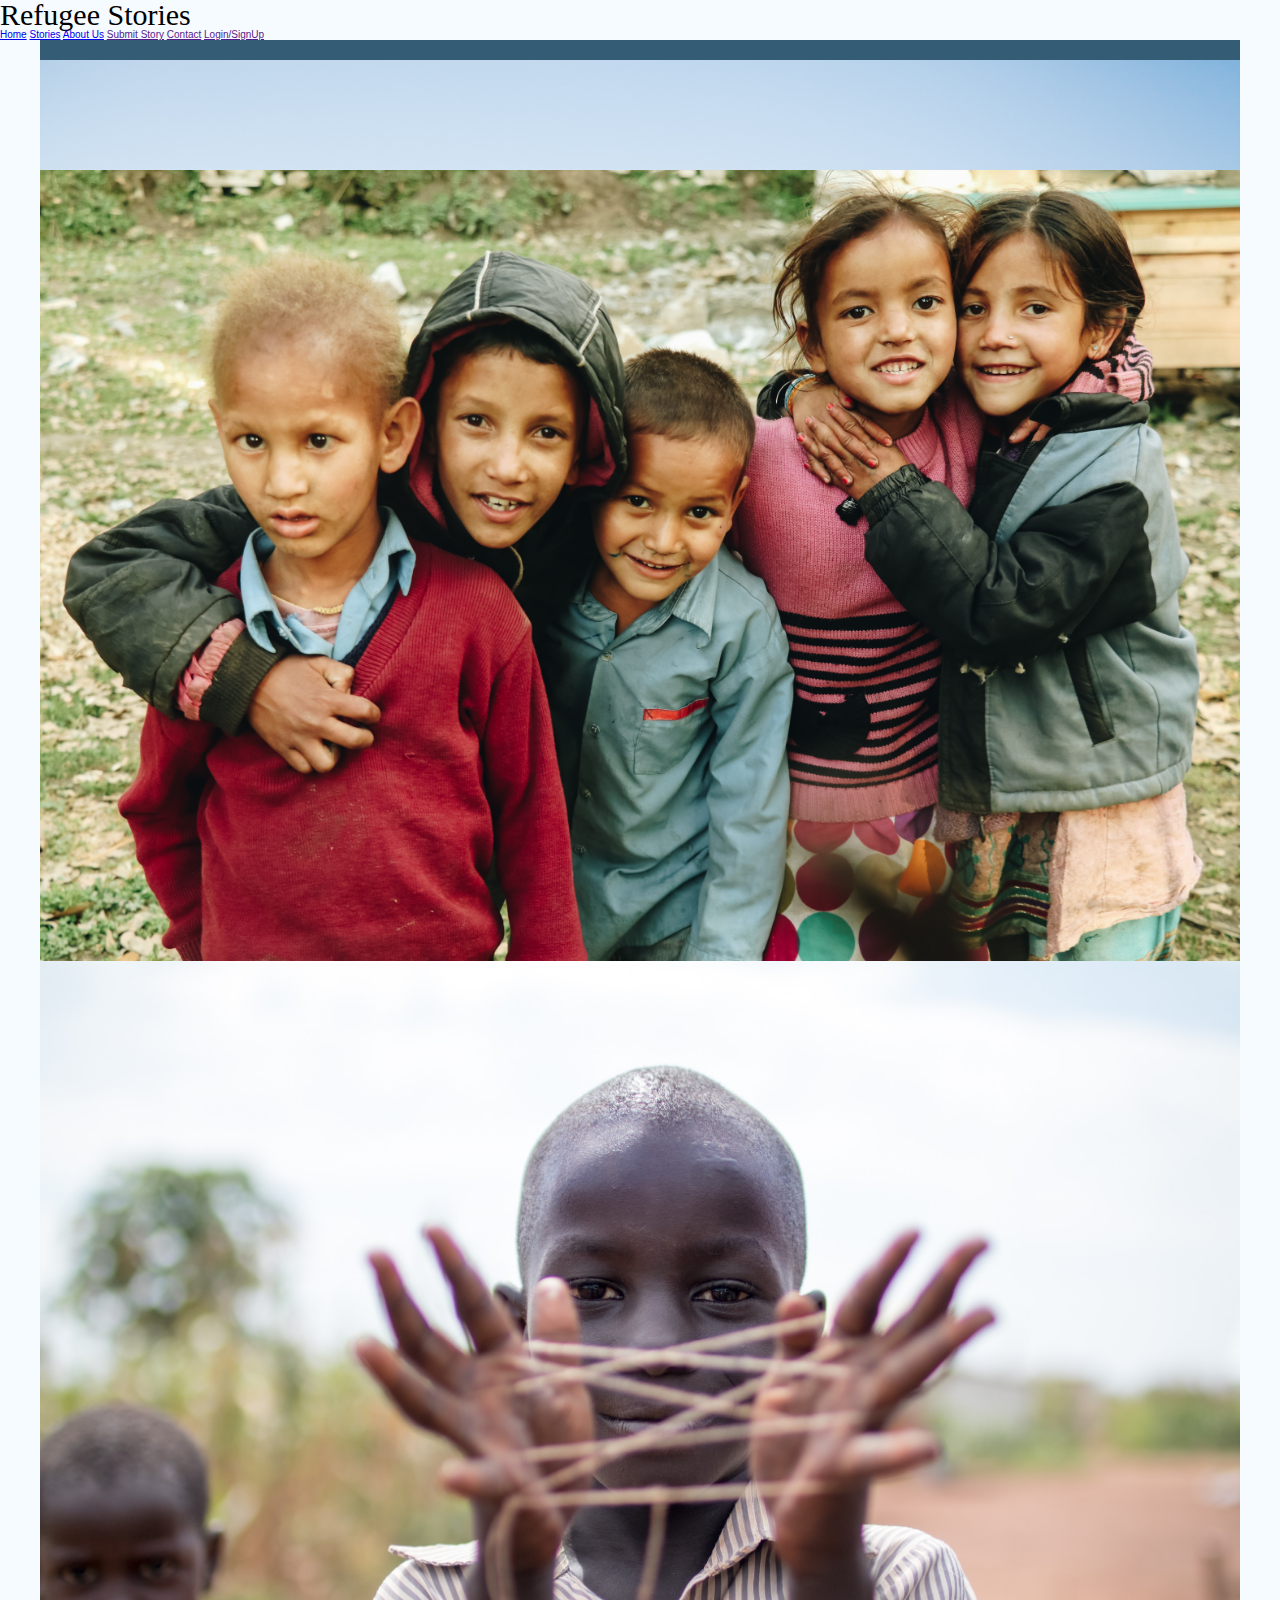
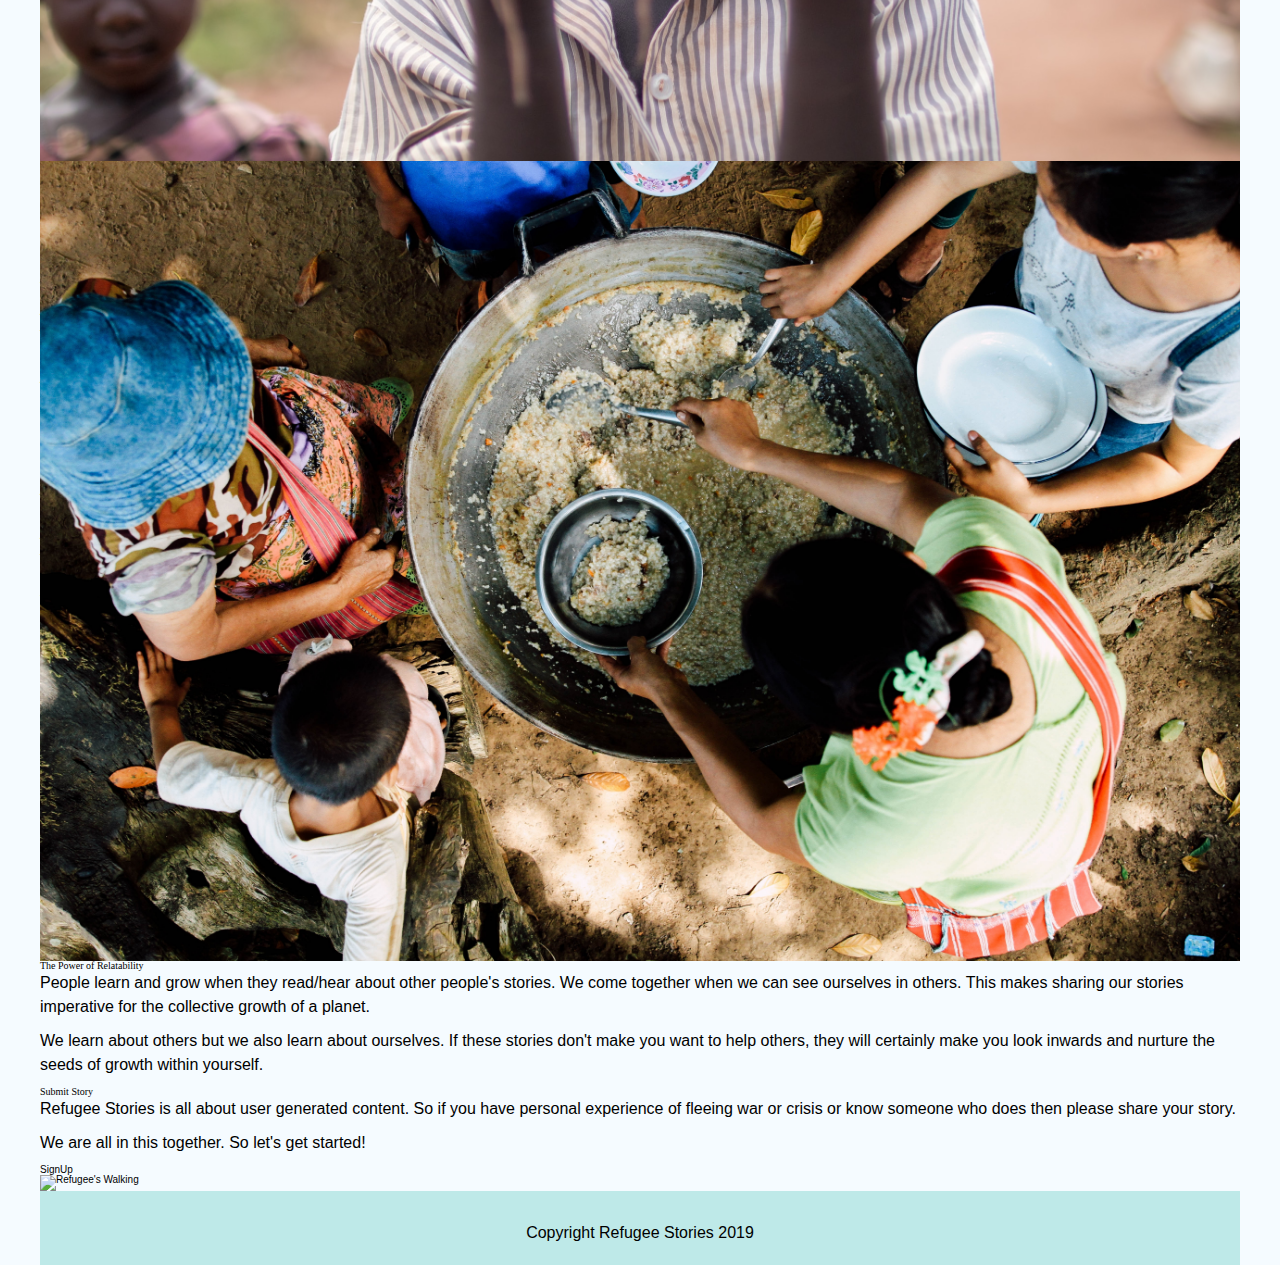
==== index.html @ 7cf69b72 "mvp complete" ====
<head>
    <meta charset="utf-8">
    <meta name="viewport" content="width=device-width, initial-scale=1.0">
    <title>Refugee Stories</title>
  
    <link href="https://fonts.googleapis.com/css?family=Permanent+Marker|Ubuntu" rel="stylesheet">
    <link href="css/index.css" rel="stylesheet">
  
    <!--[if lt IE 9]>
      <script src="https://cdnjs.cloudflare.com/ajax/libs/html5shiv/3.7.3/html5shiv.js"></script>
    <![endif]-->
  </head>
  
  <body>
  
   <!-- navigation code here -->
   <div class="nav-container">
    <h1>Refugee Stories</h1>
    <nav>
      <a href="index.html">Home</a>
      <a href="https://refugeestories.now.sh/stories">Stories</a>
      <a href="about.html">About Us</a>
      <a href="">Submit Story</a>
      <a href="">Contact</a>
      <a href="">Login/SignUp</a>
    </nav>
  </div>
    <div class="container home">
  
      <header class="intro">
         <!-- image code here -->
         <img src="img/afua.jpg" alt="Afua"> 
        <h2>Afua's Story</h2>
      
        <p>Afua lived in the countryside in Eritrea. She often often helped her mum by chopping wood and getting water from the river. But this was no easy task. The river was a three-hour walk away and carrying a heavy load was very tiring for Afua.</p>
        <br />
        <p>Afua's dad left home many years ago. He was taken to join the army of Eritrea - many poor people are forced to join up against their will.</p>
        <br />
        <p>She is a strong and brave girl who loves to go to school but she is told her only opportunities in life when she grows up is either to get married to someone she doesn't know or join the military. So she had to leave Eritrea.</p>
        <br />
        <p>Afua met up with two friends and they walked towards the border with Sudan. After a month, Afua was put in a lorry with about 250 other people and sent to Libya.</p>
        <br />
        <p>After three months, she finally managed to escape to the coast. This, was when she was most scared because it was only 4 meters long and held 500 people. Luckily, they were rescued by an Italian rescue boat.</p>
        <br />
        <p>This is a real story told to you without the grit and atrocities that went on in Afua's story in between. Although all ends well, we should see this as an inspiration of the daily human struggle that goes on around the world.</p>
      </header>
  
      <section class="refugee-images">
          <img src="img/refugee-kids.jpg" class="kids" alt="Refugee Kids">
          <img src="img/refugee-play.jpg" class="play" alt="Refugee Child Playing">
          <img src="img/refugee-rice-bowl.jpg" class="rice" alt="Refugee's Rice Bowl">
      </section>
     
      <section class="relatability">
       
        <h3>The Power of Relatability</h3>
      
        <p>People learn and grow when they read/hear about other people's stories. We come together when we can see ourselves in others. This makes sharing our stories imperative for the collective growth of a planet.</p>
      
        <p>We learn about others but we also learn about ourselves. If these stories don't make you want to help others, they will certainly make you look inwards and nurture the seeds of growth within yourself.</p>
      </section>
      
      <section class="walk">
        <div class="walk-text">
          <h3>Submit Story</h3>
  
          <p>Refugee Stories is all about user generated content. So if you have personal experience of fleeing war or crisis or know someone who does then please share your story.</p>
        
          <p>We are all in this together. So let's get started!</p>
        
          <div class="btn">
            SignUp
          </div>
        </div>
        
        <div class="walk-img">
            <img src="img/refugee-walk.jpg" alt="Refugee's Walking">
        </div>
  
      </section>
  
      <footer>
        <p>Copyright Refugee Stories 2019</p>
      </footer>
  
    </div>
  </body>
  </html>
---- css/index.css ----
.width-100 {
  width: 100%;
}
/* http://meyerweb.com/eric/tools/css/reset/ 
   v2.0 | 20110126
   License: none (public domain)
*/
html,
body,
div,
span,
applet,
object,
iframe,
h1,
h2,
h3,
h4,
h5,
h6,
p,
blockquote,
pre,
a,
abbr,
acronym,
address,
big,
cite,
code,
del,
dfn,
em,
img,
ins,
kbd,
q,
s,
samp,
small,
strike,
strong,
sub,
sup,
tt,
var,
b,
u,
i,
center,
dl,
dt,
dd,
ol,
ul,
li,
fieldset,
form,
label,
legend,
table,
caption,
tbody,
tfoot,
thead,
tr,
th,
td,
article,
aside,
canvas,
details,
embed,
figure,
figcaption,
footer,
header,
hgroup,
menu,
nav,
output,
ruby,
section,
summary,
time,
mark,
audio,
video {
  margin: 0;
  padding: 0;
  border: 0;
  font-size: 100%;
  font: inherit;
  vertical-align: baseline;
}
/* HTML5 display-role reset for older browsers */
article,
aside,
details,
figcaption,
figure,
footer,
header,
hgroup,
menu,
nav,
section {
  display: block;
}
body {
  line-height: 1;
}
ol,
ul {
  list-style: none;
}
blockquote,
q {
  quotes: none;
}
blockquote:before,
blockquote:after,
q:before,
q:after {
  content: '';
  content: none;
}
table {
  border-collapse: collapse;
  border-spacing: 0;
}
* {
  box-sizing: border-box;
}
html {
  font-size: 62.5%;
}
html,
body {
  font-family: 'Roboto', sans-serif;
  background: #F5FBFF;
}
h1,
h2,
h3,
h4,
h5 {
  font-family: 'Indie Flower', cursive;
}
h1 {
  font-size: 3rem;
}
h2 {
  font-size: 2.8rem;
  padding-bottom: 10px;
}
h4 {
  font-size: 2.5rem;
  padding-bottom: 10px;
}
p {
  line-height: 1.5;
  font-size: 1.6rem;
  padding-bottom: 10px;
}
img {
  max-width: 100%;
  height: auto;
}
.container {
  max-width: 1200px;
  width: 100%;
  margin: 0 auto;
}
header {
  height: 130px;
  background: #345C74;
  padding-top: 20px;
}
@media (max-width: 500px) {
  header {
    height: 200px;
  }
}
header .main-header {
  display: flex;
  justify-content: space-between;
  align-items: center;
  padding: 0 10%;
}
@media (max-width: 500px) {
  header .main-header {
    flex-direction: column;
  }
}

/* header .main-header h1 {
  line-height: 40px;
  color: white;  */
  .nav-bar .container .container-left span {
    cursor: pointer;
    margin-right: 25%;
    margin-right: 15%;
    font-weight: bold;
    font-size: large;
    position:relative;
    top:8px;
    left:5px;
  }
  .nav-bar .container .container-left img {
    width: auto;
    height: 6rem;
    position:absolute;
    left:5px;
    top:0px
  }
header .main-header p {
  padding-top: 50px;
  font-size: 1.8rem;
  color: white;
}
@media (max-width: 500px) {
  header .main-header p {
    display: none;
  }
}
header .main-header .top-button {
  display: flex;
  flex-direction: column;
}
header .main-header .top-button button:last-child {
  margin-top: 10px;
}
header .main-header .top-button .buttons {
  border-radius: 15px;
  display: flex;
  justify-content: center;
  align-content: center;
  width: 300px;
  height: 40px;
  background-color: #62B6CB;
  color: white;
  border: 1px solid black;
  font-weight: bold;
  cursor: pointer;
  font-size: 1.6rem;
}
@media (max-width: 500px) {
  header .main-header .top-button .buttons {
    width: 100%;
  }
}
header .main-header .top-button .buttons:hover {
  background: white;
  color: #62B6CB;
}
.navigation {
  height: 60px;
  display: flex;
  align-items: center;
  background: #4E8AAD;
}
@media (max-width: 500px) {
  .navigation {
    height: auto;
  }
}
.navigation .navBar {
  display: flex;
  justify-content: space-evenly;
}
@media (max-width: 500px) {
  .navigation .navBar {
    flex-direction: column;
  }
}
.navigation .navBar a {
  font-size: 2.5rem;
  text-decoration: none;
  font-weight: bold;
  padding: 15px 0;
  color: black;
}
@media (max-width: 500px) {
  .navigation .navBar a {
    text-align: center;
    border-bottom: 2px solid black;
  }
  .navigation .navBar a:first-child {
    border-top: 2px solid black;
  }
}
.navigation .navBar a:hover {
  color: white;
  border-top: 4px solid white;
}
@media (max-width: 500px) {
  .navigation .navBar a:hover {
    border-top: none;
  }
  .navigation .navBar a:hover:first-child {
    border-top: 2px solid black;
  }
}
.navigation .navBar a:visited {
  text-decoration: none;
}
.carousel {
  width: 100%;
  display: flex;
  justify-content: center;
  align-items: center;
  flex-direction: row;
  height: 500px;
  position: relative;
  overflow: hidden;
}
.carousel .left-button,
.carousel .right-button {
  display: flex;
  justify-content: center;
  align-items: none;
  flex-direction: row;
  padding-top: 4px;
  color: white;
  background-color: gray;
  font-size: 40px;
  border-radius: 50%;
  position: absolute;
  width: 50px;
  height: 50px;
  cursor: pointer;
}
.carousel .left-button:hover,
.carousel .right-button:hover {
  color: gray;
  background-color: white;
  border: 2px solid black;
}
.carousel .left-button {
  top: 50%;
  left: 25px;
  transform: translate(0, -50%);
  padding-right: 5px;
}
.carousel .right-button {
  top: 50%;
  right: 25px;
  transform: translate(0, -50%);
  padding-left: 5px;
}
.carousel img {
  width: 100%;
  display: none;
}
.bottom {
  display: flex;
  margin-top: 50px;
  justify-content: space-between;
}
@media (max-width: 500px) {
  .bottom {
    flex-direction: column;
    justify-content: center;
  }
}
.bottom .content {
  width: 30%;
  margin-bottom: 30px;
}
@media (max-width: 500px) {
  .bottom .content {
    width: 96%;
    padding-left: 4%;
    display: flex;
    flex-direction: column;
    justify-content: center;
  }
}
.bottom .content img {
  border-radius: 15px;
  margin: 15px 0 30px;
}
.bottom .content .buttons {
  margin: 20px 0;
  border-radius: 15px;
  display: flex;
  justify-content: center;
  align-content: center;
  width: 100%;
  height: 40px;
  background-color: #62B6CB;
  color: white;
  border: 1px solid black;
  font-weight: bold;
  cursor: pointer;
  font-size: 1.6rem;
}
@media (max-width: 500px) {
  .bottom .content .buttons {
    width: 100%;
  }
}
.bottom .content .buttons:hover {
  background: white;
  color: #62B6CB;
}
footer {
  width: auto;
  height: auto;
  background-color: #BEE9E8;
  display: flex;
  justify-content: center;
  align-items: center;
  flex-direction: column;
}
footer .bottom-nav {
  margin-top: 20px;
  width: 50%;
  display: flex;
  justify-content: space-between;
}
@media (max-width: 500px) {
  footer .bottom-nav {
    flex-direction: column;
    text-align: center;
  }
}
footer .bottom-nav a {
  font-size: 1.8rem;
  text-decoration: none;
  color: black;
}
@media (max-width: 500px) {
  footer .bottom-nav a {
    padding: 10px 0;
  }
}
footer .bottom-nav a:hover {
  color: gray;
}
footer p {
  text-align: center;
  margin: 30px 0 10px;
}
/* //about page design start here*/

.middle {
  display: flex;
  justify-content: center;
}
.middle .headline {
  display: flex;
  flex-direction: column;
  justify-content: center;
  margin-bottom: 30px;
}
.middle .headline p {
  text-align: center;
  font-family: 'Arimo', sans-serif;
  font-size: 3rem;
  font-weight: bold;
  margin: 150px 0 50px 0;
}
.middle .headline .work {
  border-radius: 50px;
  width: 200px;
  height: 50px;
  background-color: #eeeeee;
  color: #051da6;
  border: 1px solid black;
  font-weight: bold;
  cursor: pointer;
  font-size: 2rem;
  font-family: 'Lato', sans-serif;
  align-self: center;
}
@media (max-width: 500px) {
  .middle .headline .work {
    width: 100%;
  }
}
.middle .headline .work:hover {
  background: #051da6;
  color: #eeeeee;
}
.meet-team {
  text-align: center;
  margin: 250px 0 100px 0;
  font-size: 5rem;
  font-family: 'Arimo', sans-serif;
}
.team {
  display: flex;
  flex-wrap: wrap;
  justify-content: center;
  height: 100%;
}
.team .member-card {
  text-decoration: none;
  z-index: 99;
  width: 352px;
  height: 412px;
  margin: 20px;
}
.team .member-card .member-card,
.team .member-card .axx {
  width: 352px;
  height: 412px;
  display: inline-block;
}
.team .member-card .axx {
  background-image: url('../assets/patern.png');
  position: absolute;
  background-size: 100%;
  cursor: pointer;
}
.team .member-card .axx:hover {
  opacity: 0;
}
.team .member-card .member-info {
  position: relative;
  text-align: center;
  height: 100%;
  margin-top: 320px;
  z-index: 3;
}
.team .member-card .member-info p {
  font-size: 2rem;
}
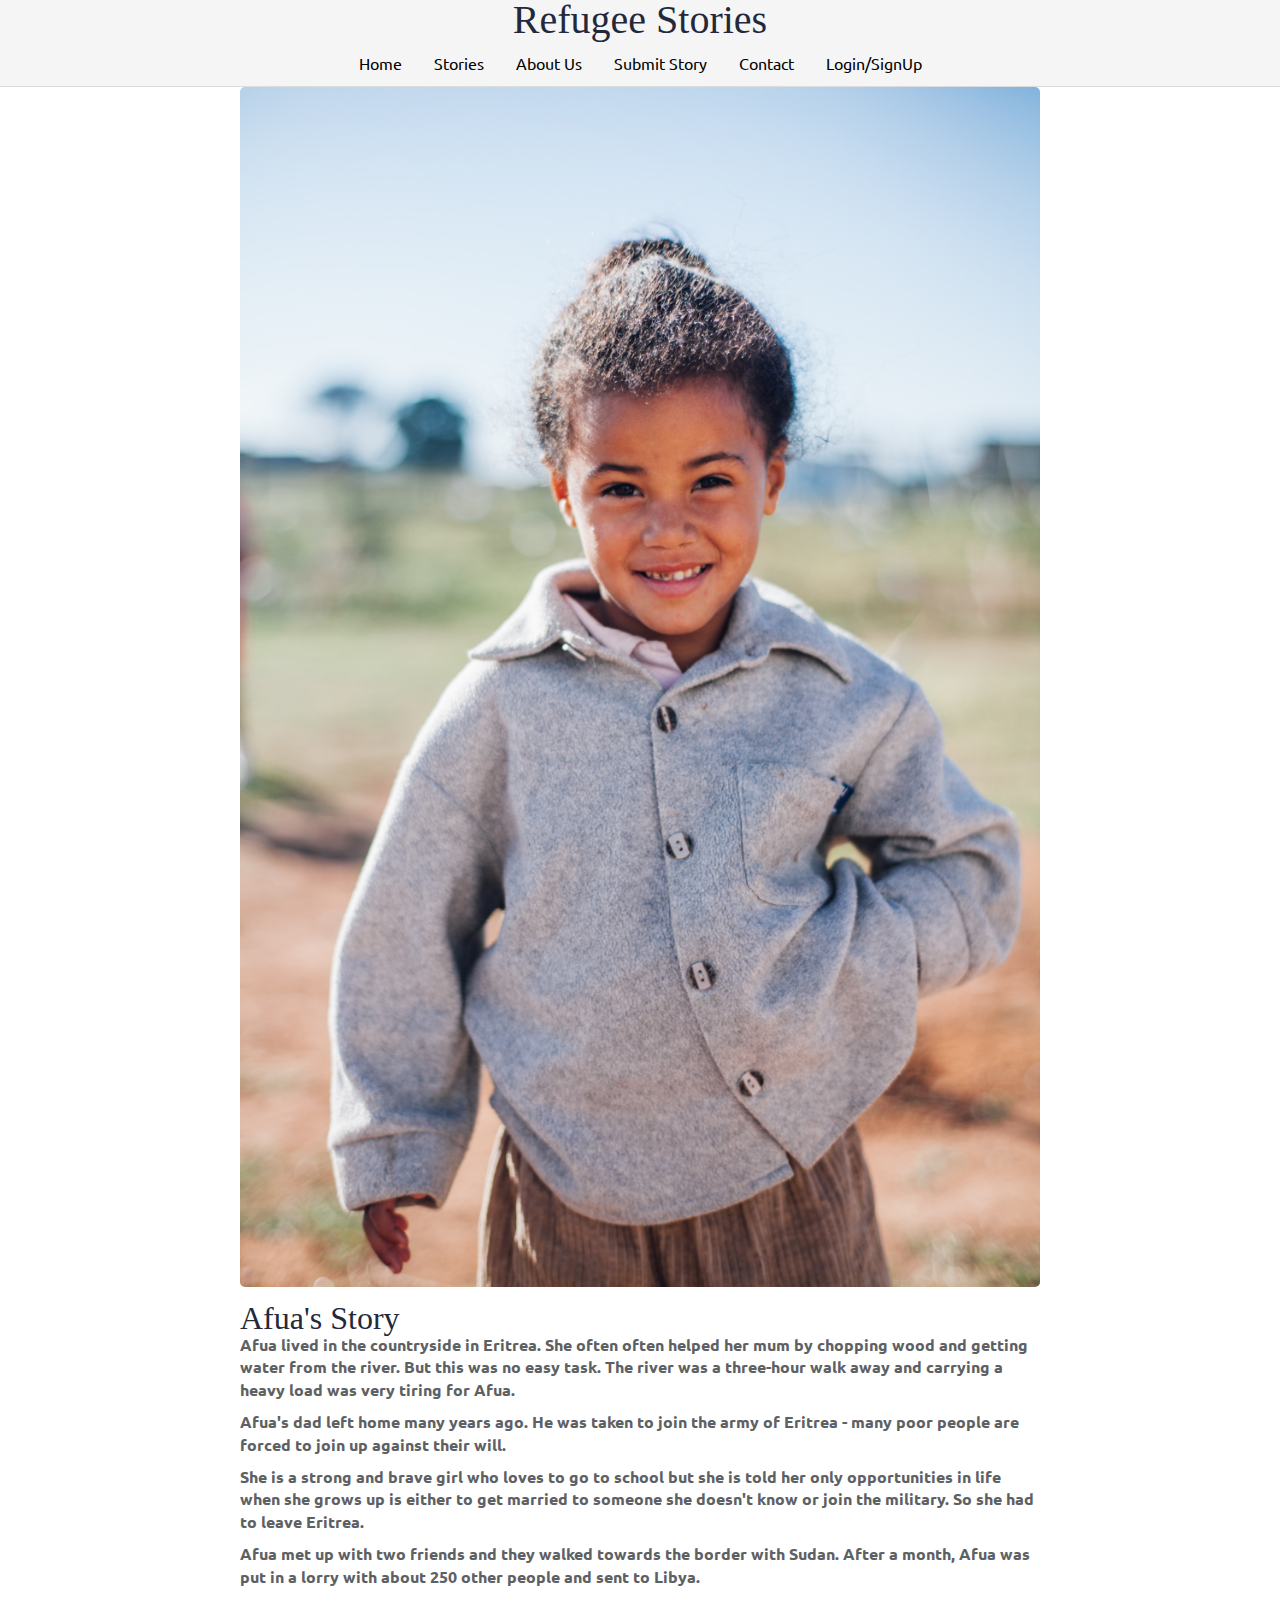
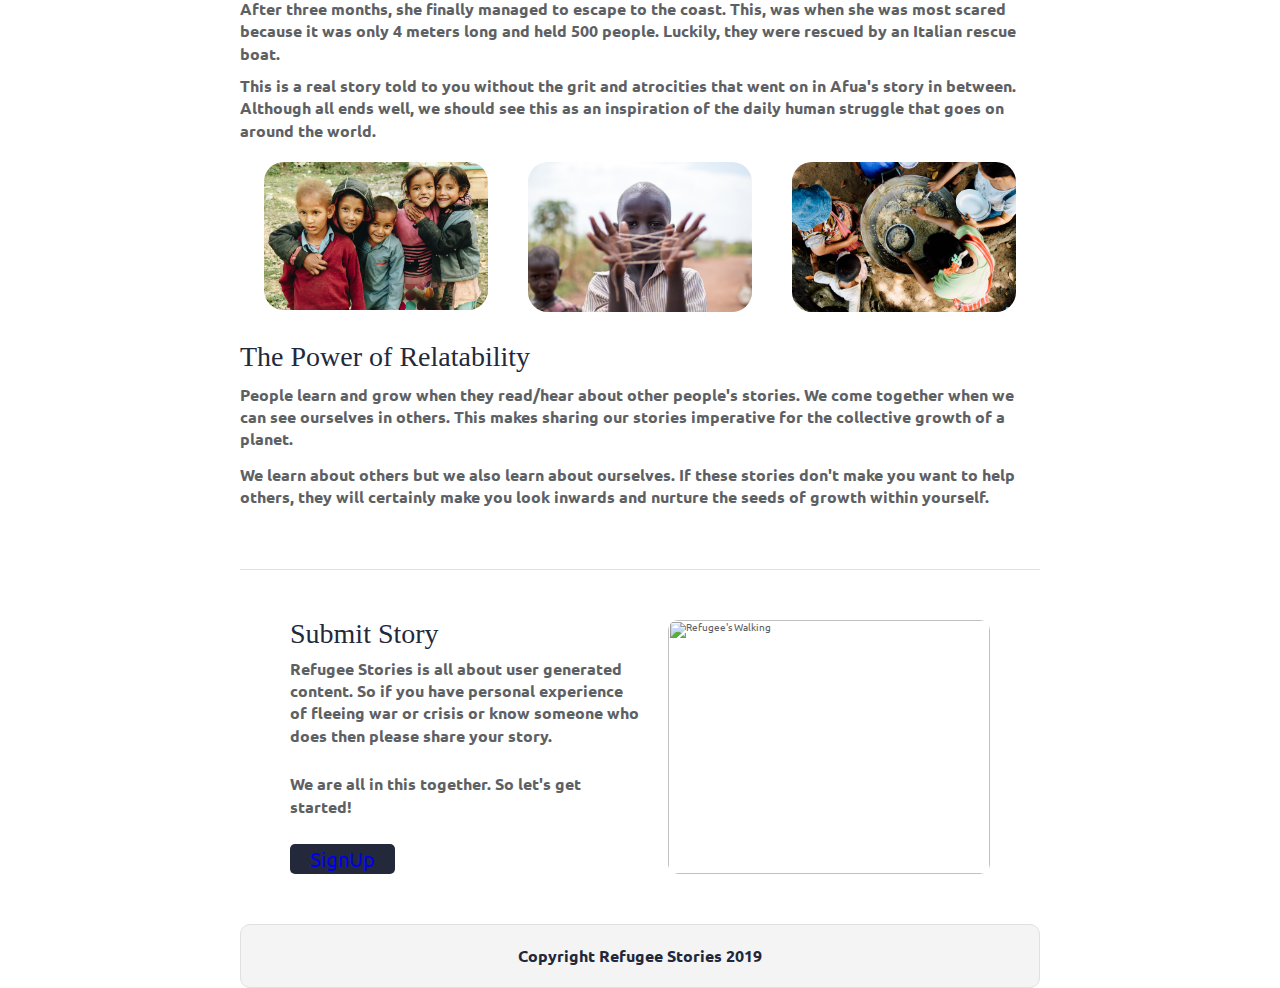
==== commit 0736585e: "latest update" ====
--- a/index.html
+++ b/index.html
@@ -69,7 +69,7 @@
           <p>We are all in this together. So let's get started!</p>
         
           <div class="btn">
-            SignUp
+            <a href="https://refugeestories.now.sh/">SignUp</a>
           </div>
         </div>
         
--- a/css/index.css
+++ b/css/index.css
@@ -1,5 +1,34 @@
-.width-100 {
-  width: 100%;
+.animation {
+  -webkit-animation: swirl-in-fwd 2s ease-out both;
+  animation: swirl-in-fwd 2s ease-out both;
+}
+@-webkit-keyframes swirl-in-fwd {
+  0% {
+    -webkit-transform: rotate(-360deg) scale(0);
+    transform: rotate(-360deg) scale(0);
+    opacity: 0;
+  }
+  100% {
+    -webkit-transform: rotate(0) scale(1);
+    transform: rotate(0) scale(1);
+    opacity: 1;
+  }
+}
+@keyframes swirl-in-fwd {
+  0% {
+    -webkit-transform: rotate(-360deg) scale(0);
+    transform: rotate(-360deg) scale(0);
+    opacity: 0;
+  }
+  100% {
+    -webkit-transform: rotate(0) scale(1);
+    transform: rotate(0) scale(1);
+    opacity: 1;
+  }
+}
+.swirl-in-fwd {
+  -webkit-animation: swirl-in-fwd 2s ease-out both;
+  animation: swirl-in-fwd 2s ease-out both;
 }
 /* http://meyerweb.com/eric/tools/css/reset/ 
    v2.0 | 20110126
@@ -137,394 +166,179 @@
 }
 html,
 body {
-  font-family: 'Roboto', sans-serif;
-  background: #F5FBFF;
+  font-family: 'Ubuntu', sans-serif;
+  color: #5E6164;
 }
 h1,
 h2,
 h3,
 h4,
 h5 {
-  font-family: 'Indie Flower', cursive;
-}
-h1 {
-  font-size: 3rem;
+  font-family: 'Permanent Marker', cursive;
+  color: #23293B;
 }
 h2 {
+  font-size: 3.2rem;
+}
+h3 {
   font-size: 2.8rem;
-  padding-bottom: 10px;
-}
-h4 {
-  font-size: 2.5rem;
-  padding-bottom: 10px;
 }
 p {
-  line-height: 1.5;
   font-size: 1.6rem;
-  padding-bottom: 10px;
-}
-img {
-  max-width: 100%;
-  height: auto;
+  line-height: 1.4;
+  font-weight: bold;
 }
 .container {
-  max-width: 1200px;
+  max-width: 800px;
   width: 100%;
   margin: 0 auto;
 }
-header {
-  height: 130px;
-  background: #345C74;
-  padding-top: 20px;
-}
-@media (max-width: 500px) {
-  header {
-    height: 200px;
-  }
-}
-header .main-header {
-  display: flex;
-  justify-content: space-between;
+.nav-container {
+  display: flex;
+  flex-direction: column;
   align-items: center;
-  padding: 0 10%;
-}
-@media (max-width: 500px) {
-  header .main-header {
-    flex-direction: column;
-  }
-}
-
-/* header .main-header h1 {
-  line-height: 40px;
-  color: white;  */
-  .nav-bar .container .container-left span {
-    cursor: pointer;
-    margin-right: 25%;
-    margin-right: 15%;
-    font-weight: bold;
-    font-size: large;
-    position:relative;
-    top:8px;
-    left:5px;
-  }
-  .nav-bar .container .container-left img {
-    width: auto;
-    height: 6rem;
-    position:absolute;
-    left:5px;
-    top:0px
-  }
-header .main-header p {
-  padding-top: 50px;
-  font-size: 1.8rem;
-  color: white;
-}
-@media (max-width: 500px) {
-  header .main-header p {
-    display: none;
-  }
-}
-header .main-header .top-button {
-  display: flex;
-  flex-direction: column;
-}
-header .main-header .top-button button:last-child {
-  margin-top: 10px;
-}
-header .main-header .top-button .buttons {
-  border-radius: 15px;
+  background-color: whitesmoke;
+  border-bottom: 1px solid gainsboro;
+  padding: [object Object];
+}
+.nav-container h1 {
+  font-size: 4rem;
+}
+.nav-container nav {
   display: flex;
   justify-content: center;
-  align-content: center;
-  width: 300px;
-  height: 40px;
-  background-color: #62B6CB;
-  color: white;
-  border: 1px solid black;
-  font-weight: bold;
-  cursor: pointer;
+}
+.nav-container nav a {
+  text-decoration: none;
+  margin: 15px 1.6rem;
+  color: black;
   font-size: 1.6rem;
 }
-@media (max-width: 500px) {
-  header .main-header .top-button .buttons {
-    width: 100%;
-  }
-}
-header .main-header .top-button .buttons:hover {
-  background: white;
-  color: #62B6CB;
-}
-.navigation {
-  height: 60px;
-  display: flex;
-  align-items: center;
-  background: #4E8AAD;
-}
-@media (max-width: 500px) {
-  .navigation {
-    height: auto;
-  }
-}
-.navigation .navBar {
-  display: flex;
-  justify-content: space-evenly;
-}
-@media (max-width: 500px) {
-  .navigation .navBar {
-    flex-direction: column;
-  }
-}
-.navigation .navBar a {
-  font-size: 2.5rem;
-  text-decoration: none;
-  font-weight: bold;
-  padding: 15px 0;
-  color: black;
-}
-@media (max-width: 500px) {
-  .navigation .navBar a {
-    text-align: center;
-    border-bottom: 2px solid black;
-  }
-  .navigation .navBar a:first-child {
-    border-top: 2px solid black;
-  }
-}
-.navigation .navBar a:hover {
-  color: white;
-  border-top: 4px solid white;
-}
-@media (max-width: 500px) {
-  .navigation .navBar a:hover {
-    border-top: none;
-  }
-  .navigation .navBar a:hover:first-child {
-    border-top: 2px solid black;
-  }
-}
-.navigation .navBar a:visited {
-  text-decoration: none;
-}
-.carousel {
-  width: 100%;
+footer {
+  color: #22283B;
+  background: #f4f4f4;
+  padding: 20px 0;
+  border: 1px double #e0e0e0;
+  border-radius: 10px;
   display: flex;
   justify-content: center;
   align-items: center;
-  flex-direction: row;
-  height: 500px;
-  position: relative;
-  overflow: hidden;
-}
-.carousel .left-button,
-.carousel .right-button {
-  display: flex;
+}
+.home .intro img {
+  border-radius: 5px;
+  height: auto;
+  width: 100%;
+  margin-bottom: 15px;
+}
+.home .intro h2 {
+  padding: [object Object];
+}
+.home .intro p {
+  padding: [object Object];
+}
+.home .refugee-images {
+  display: flex;
+  flex-direction: wrap;
   justify-content: center;
-  align-items: none;
-  flex-direction: row;
-  padding-top: 4px;
-  color: white;
-  background-color: gray;
-  font-size: 40px;
-  border-radius: 50%;
-  position: absolute;
-  width: 50px;
-  height: 50px;
+  width: 100%;
+  -webkit-animation: swirl-in-fwd 2s ease-out both;
+  animation: swirl-in-fwd 2s ease-out both;
+}
+.home .refugee-images img {
+  width: 28%;
+  margin: 20px 2.5%;
+  border-radius: 20px;
+  height: 100%;
+}
+@media (max-width:500px) {
+  .home .refugee-images img {
+    width: 90%;
+    margin: 0 5%;
+  }
+}
+@media (max-width:500px) {
+  .home .refugee-images .kids,
+  .home .refugee-images .rice {
+    display: none;
+  }
+}
+.home .relatability {
+  padding: [object Object];
+}
+.home .relatability h3 {
+  margin-top: 11px;
+}
+.home .relatability p {
+  margin-top: 13px;
+}
+.home .walk {
+  margin-top: 60px;
+  border-top: 1px solid #dee2e6;
+  padding: [object Object];
+  padding: 50px;
+  display: flex;
+  justify-content: center;
+}
+@media (max-width:500px) {
+  .home .walk {
+    flex-direction: column-reverse;
+    margin-top: 15px;
+    padding: [object Object];
+  }
+}
+.home .walk .walk-text {
+  width: 50%;
+}
+@media (max-width:500px) {
+  .home .walk .walk-text {
+    width: 100%;
+    margin-top: 15px;
+  }
+}
+.home .walk .walk-text h3 {
+  margin-bottom: 10px;
+}
+.home .walk .walk-text p {
+  margin-bottom: 26px;
+}
+.home .walk .btn {
+  background: #23293B;
+  color: #F6F6F6;
+  font-size: 2rem;
   cursor: pointer;
-}
-.carousel .left-button:hover,
-.carousel .right-button:hover {
-  color: gray;
-  background-color: white;
-  border: 2px solid black;
-}
-.carousel .left-button {
-  top: 50%;
-  left: 25px;
-  transform: translate(0, -50%);
-  padding-right: 5px;
-}
-.carousel .right-button {
-  top: 50%;
-  right: 25px;
-  transform: translate(0, -50%);
-  padding-left: 5px;
-}
-.carousel img {
+  border-radius: 5px;
+  padding: 5px 10px;
+  width: 30%;
+  text-align: center;
+}
+.home .walk .btn a {
+  text-decoration: none;
+}
+@media (max-width:500px) {
+  .home .walk .btn {
+    width: 100%;
+  }
+}
+.home .walk .btn:hover {
+  background: #e9e9e9;
+  color: #2c344b;
+}
+.home .walk-img {
+  width: 46%;
+  margin-left: 4%;
+}
+@media (max-width:500px) {
+  .home .walk-img {
+    width: 100%;
+    margin-left: 0;
+    -webkit-animation: swirl-in-fwd 2s ease-out both;
+    animation: swirl-in-fwd 2s ease-out both;
+  }
+}
+.home img {
   width: 100%;
-  display: none;
-}
-.bottom {
-  display: flex;
-  margin-top: 50px;
-  justify-content: space-between;
-}
-@media (max-width: 500px) {
-  .bottom {
-    flex-direction: column;
-    justify-content: center;
-  }
-}
-.bottom .content {
-  width: 30%;
-  margin-bottom: 30px;
-}
-@media (max-width: 500px) {
-  .bottom .content {
-    width: 96%;
-    padding-left: 4%;
-    display: flex;
-    flex-direction: column;
-    justify-content: center;
-  }
-}
-.bottom .content img {
-  border-radius: 15px;
-  margin: 15px 0 30px;
-}
-.bottom .content .buttons {
-  margin: 20px 0;
-  border-radius: 15px;
-  display: flex;
-  justify-content: center;
-  align-content: center;
-  width: 100%;
-  height: 40px;
-  background-color: #62B6CB;
-  color: white;
-  border: 1px solid black;
-  font-weight: bold;
-  cursor: pointer;
-  font-size: 1.6rem;
-}
-@media (max-width: 500px) {
-  .bottom .content .buttons {
-    width: 100%;
-  }
-}
-.bottom .content .buttons:hover {
-  background: white;
-  color: #62B6CB;
-}
-footer {
-  width: auto;
   height: auto;
-  background-color: #BEE9E8;
-  display: flex;
-  justify-content: center;
-  align-items: center;
-  flex-direction: column;
-}
-footer .bottom-nav {
-  margin-top: 20px;
-  width: 50%;
-  display: flex;
-  justify-content: space-between;
-}
-@media (max-width: 500px) {
-  footer .bottom-nav {
-    flex-direction: column;
-    text-align: center;
-  }
-}
-footer .bottom-nav a {
-  font-size: 1.8rem;
-  text-decoration: none;
-  color: black;
-}
-@media (max-width: 500px) {
-  footer .bottom-nav a {
-    padding: 10px 0;
-  }
-}
-footer .bottom-nav a:hover {
-  color: gray;
-}
-footer p {
-  text-align: center;
-  margin: 30px 0 10px;
-}
-/* //about page design start here*/
-
-.middle {
-  display: flex;
-  justify-content: center;
-}
-.middle .headline {
-  display: flex;
-  flex-direction: column;
-  justify-content: center;
-  margin-bottom: 30px;
-}
-.middle .headline p {
-  text-align: center;
-  font-family: 'Arimo', sans-serif;
-  font-size: 3rem;
-  font-weight: bold;
-  margin: 150px 0 50px 0;
-}
-.middle .headline .work {
-  border-radius: 50px;
-  width: 200px;
-  height: 50px;
-  background-color: #eeeeee;
-  color: #051da6;
-  border: 1px solid black;
-  font-weight: bold;
-  cursor: pointer;
-  font-size: 2rem;
-  font-family: 'Lato', sans-serif;
-  align-self: center;
-}
-@media (max-width: 500px) {
-  .middle .headline .work {
-    width: 100%;
-  }
-}
-.middle .headline .work:hover {
-  background: #051da6;
-  color: #eeeeee;
-}
-.meet-team {
-  text-align: center;
-  margin: 250px 0 100px 0;
-  font-size: 5rem;
-  font-family: 'Arimo', sans-serif;
-}
-.team {
-  display: flex;
-  flex-wrap: wrap;
-  justify-content: center;
-  height: 100%;
-}
-.team .member-card {
-  text-decoration: none;
-  z-index: 99;
-  width: 352px;
-  height: 412px;
-  margin: 20px;
-}
-.team .member-card .member-card,
-.team .member-card .axx {
-  width: 352px;
-  height: 412px;
-  display: inline-block;
-}
-.team .member-card .axx {
-  background-image: url('../assets/patern.png');
-  position: absolute;
-  background-size: 100%;
-  cursor: pointer;
-}
-.team .member-card .axx:hover {
-  opacity: 0;
-}
-.team .member-card .member-info {
-  position: relative;
-  text-align: center;
-  height: 100%;
-  margin-top: 320px;
-  z-index: 3;
-}
-.team .member-card .member-info p {
-  font-size: 2rem;
-}+  border-radius: 10px;
+  -webkit-animation: swirl-in-fwd 2s ease-out both;
+  animation: swirl-in-fwd 2s ease-out both;
+}
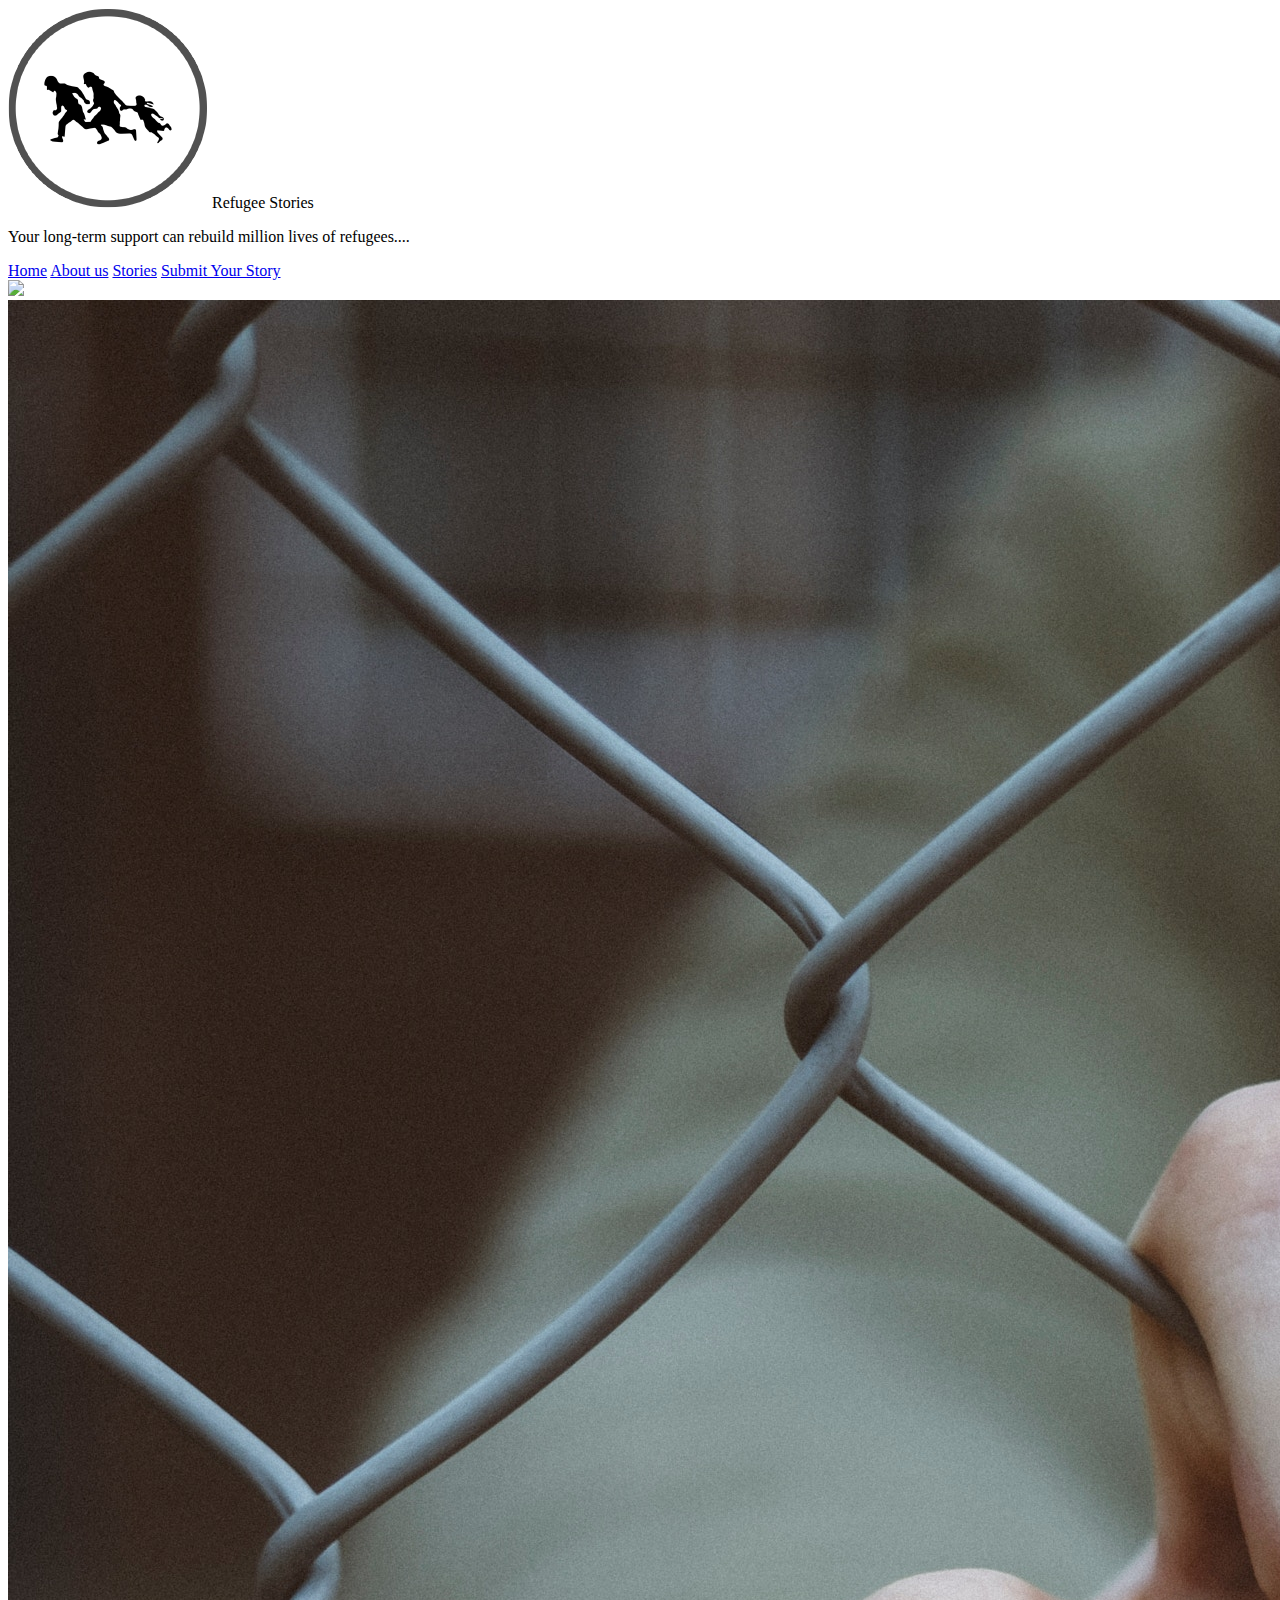
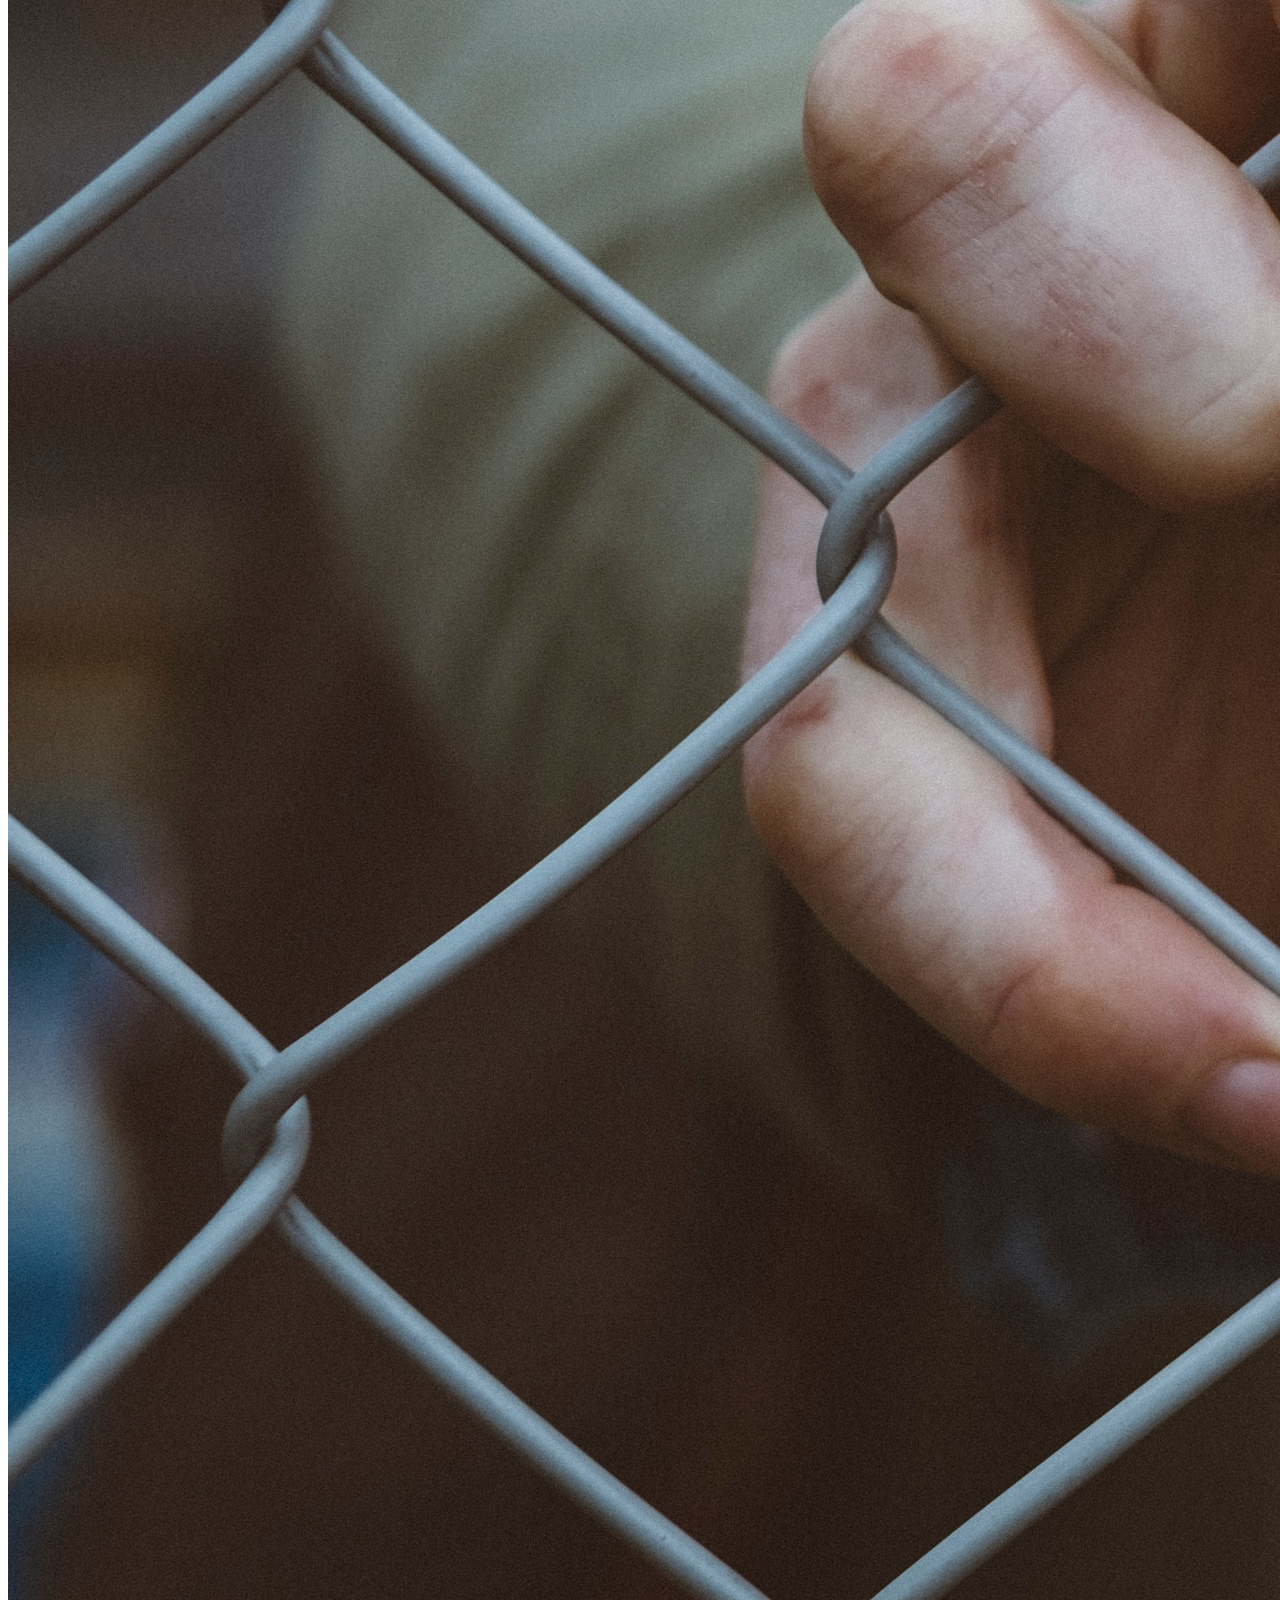
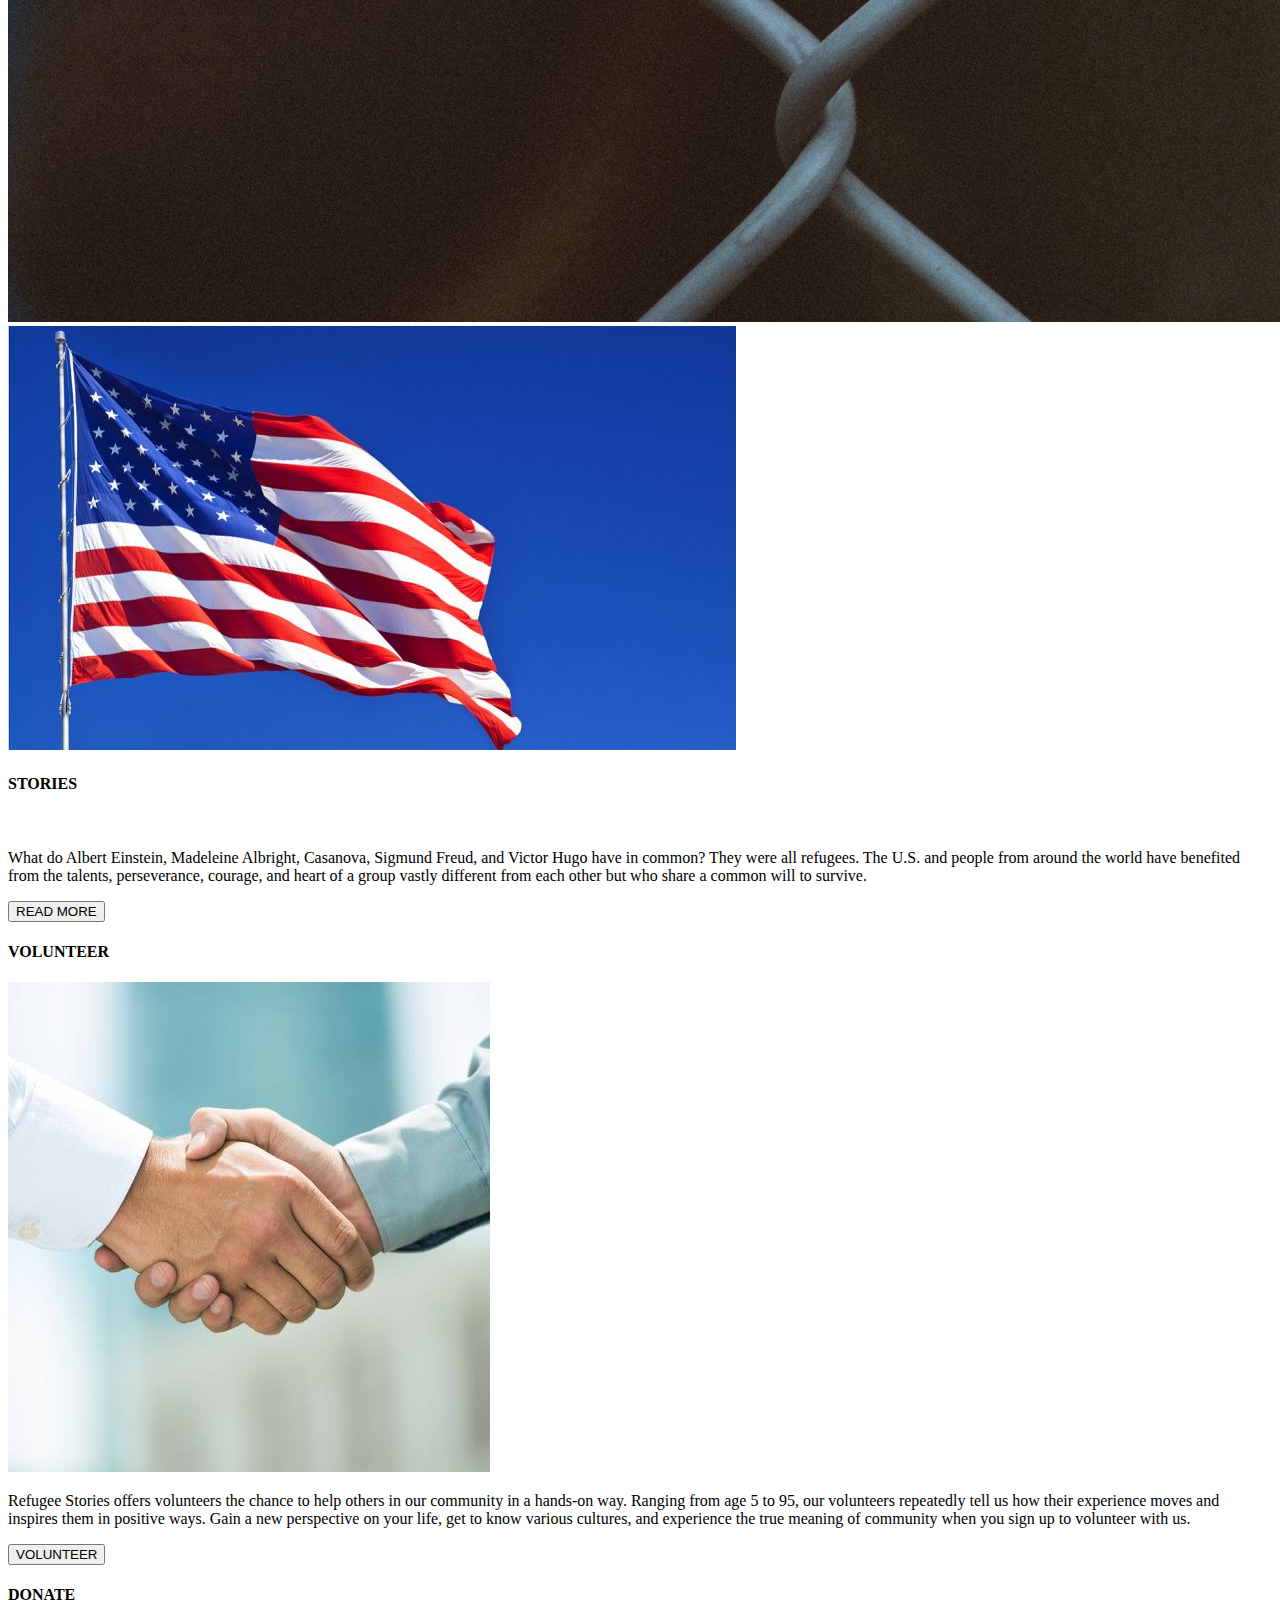
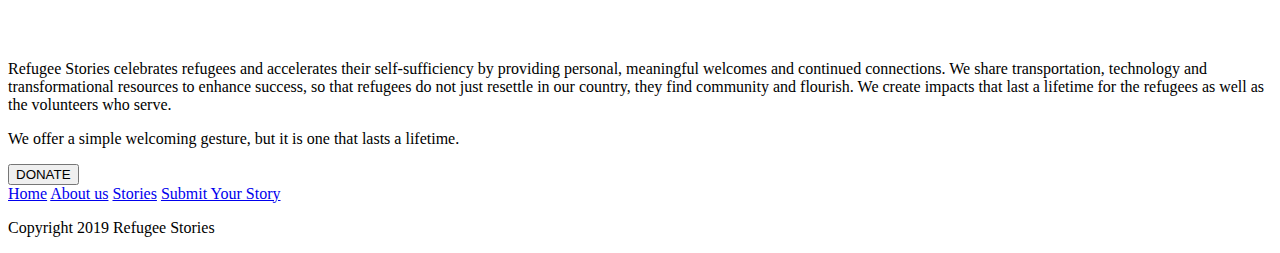
==== commit cf56d0e5: "made changes to the nav and added images" ====
--- a/index.html
+++ b/index.html
@@ -1,88 +1,78 @@
+<!DOCTYPE html>
+<html>
 <head>
-    <meta charset="utf-8">
+    <title>Refugee Stories</title>
+    <link rel="stylesheet" href="./CSS/index.css">
+    <link href="https://fonts.googleapis.com/css?family=Arimo|Lato" rel="stylesheet">
     <meta name="viewport" content="width=device-width, initial-scale=1.0">
-    <title>Refugee Stories</title>
-  
-    <link href="https://fonts.googleapis.com/css?family=Permanent+Marker|Ubuntu" rel="stylesheet">
-    <link href="css/index.css" rel="stylesheet">
-  
-    <!--[if lt IE 9]>
-      <script src="https://cdnjs.cloudflare.com/ajax/libs/html5shiv/3.7.3/html5shiv.js"></script>
-    <![endif]-->
-  </head>
-  
-  <body>
-  
-   <!-- navigation code here -->
-   <div class="nav-container">
-    <h1>Refugee Stories</h1>
-    <nav>
-      <a href="index.html">Home</a>
-      <a href="https://refugeestories.now.sh/stories">Stories</a>
-      <a href="about.html">About Us</a>
-      <a href="">Submit Story</a>
-      <a href="">Contact</a>
-      <a href="">Login/SignUp</a>
-    </nav>
-  </div>
-    <div class="container home">
-  
-      <header class="intro">
-         <!-- image code here -->
-         <img src="img/afua.jpg" alt="Afua"> 
-        <h2>Afua's Story</h2>
-      
-        <p>Afua lived in the countryside in Eritrea. She often often helped her mum by chopping wood and getting water from the river. But this was no easy task. The river was a three-hour walk away and carrying a heavy load was very tiring for Afua.</p>
-        <br />
-        <p>Afua's dad left home many years ago. He was taken to join the army of Eritrea - many poor people are forced to join up against their will.</p>
-        <br />
-        <p>She is a strong and brave girl who loves to go to school but she is told her only opportunities in life when she grows up is either to get married to someone she doesn't know or join the military. So she had to leave Eritrea.</p>
-        <br />
-        <p>Afua met up with two friends and they walked towards the border with Sudan. After a month, Afua was put in a lorry with about 250 other people and sent to Libya.</p>
-        <br />
-        <p>After three months, she finally managed to escape to the coast. This, was when she was most scared because it was only 4 meters long and held 500 people. Luckily, they were rescued by an Italian rescue boat.</p>
-        <br />
-        <p>This is a real story told to you without the grit and atrocities that went on in Afua's story in between. Although all ends well, we should see this as an inspiration of the daily human struggle that goes on around the world.</p>
-      </header>
-  
-      <section class="refugee-images">
-          <img src="img/refugee-kids.jpg" class="kids" alt="Refugee Kids">
-          <img src="img/refugee-play.jpg" class="play" alt="Refugee Child Playing">
-          <img src="img/refugee-rice-bowl.jpg" class="rice" alt="Refugee's Rice Bowl">
-      </section>
-     
-      <section class="relatability">
-       
-        <h3>The Power of Relatability</h3>
-      
-        <p>People learn and grow when they read/hear about other people's stories. We come together when we can see ourselves in others. This makes sharing our stories imperative for the collective growth of a planet.</p>
-      
-        <p>We learn about others but we also learn about ourselves. If these stories don't make you want to help others, they will certainly make you look inwards and nurture the seeds of growth within yourself.</p>
-      </section>
-      
-      <section class="walk">
-        <div class="walk-text">
-          <h3>Submit Story</h3>
-  
-          <p>Refugee Stories is all about user generated content. So if you have personal experience of fleeing war or crisis or know someone who does then please share your story.</p>
+    
+
+</head>
+
+<body>
+    <div class="nav-bar">
+                    <div class="container">
+                    <div class="container-left">
+                    <img src="refugeestorieslogo.png" alt="logo">
+                        <span>Refugee Stories</span>
+                      <p>Your long-term support can rebuild million lives of refugees....</p>
+                  </div>
+          </div>
+    </div>
+    <header>
+    <div class="navigation">
+            <nav class="navBar container">
+                       <a href="index.html">Home</a>
+                        <a href="about.html">About us</a>
+                        <a href="https://refugeestories.now.sh/stories">Stories</a>
+                        <a href="#">Submit Your Story</a>
+                      </nav>
+                </div><!--navigation-->
+    </header>
+    
+
+    <div class="carousel container">
+        <div class="left-button"></div>
+        <img src="./globe (1).jpg" />
+        <img src="./fense (1).jpg" />
+        <img src="/flag.jpg" />
+        <div class="right-button"></div>
+    </div> <!--carousel-->
+
+    <section class="bottom container">
+        <div class="content">
+            <h4>STORIES</h4>
+            <img src="/pen.jpg" alt="" class="contentImg">
+            <p>What do Albert Einstein, Madeleine Albright, Casanova, Sigmund Freud, and Victor Hugo have in common? They were all refugees. The U.S. and people from around the world have benefited from the talents, perseverance, courage, and heart of a group vastly different from each other but who share a common will to survive.</p>
+            <button class="buttons">READ MORE</button>
+        </div>
+
+        <div class="content">
+            <h4>VOLUNTEER</h4>
+            <img src="./handshake-hand.jpg.482x490_q71_crop-smart.jpg" alt="" class="contentImg">
+            <p>Refugee Stories offers volunteers the chance to help others in our community in a hands-on way. Ranging from age 5 to 95, our volunteers repeatedly tell us how their experience moves and inspires them in positive ways. Gain a new perspective on your life, get to know various cultures, and experience the true meaning of community when you sign up to volunteer with us.</p>
+            <button class="buttons">VOLUNTEER</button>
+        </div>
+
+        <div class="content">
+            <h4>DONATE</h4>
+            <img src="/children (1).jpg" alt="" class="contentImg">
+            <p>Refugee Stories celebrates refugees and accelerates their self-sufficiency by providing personal, meaningful welcomes and continued connections. We share transportation, technology and transformational resources to enhance success, so that refugees do not just resettle in our country, they find community and flourish. We create impacts that last a lifetime for the refugees as well as the volunteers who serve.</p>
+            <p>We offer a simple welcoming gesture, but it is one that lasts a lifetime.</p>
+            <button class="buttons">DONATE</button>
+        </div>
+
+    </section><!--bottom Content-->
+
+    <footer>
+        <nav class="bottom-nav">
+            <a href="index.html">Home</a>
+            <a href="#">About us</a>
+            <a href="https://refugee-stories.netlify.com/">Stories</a>
+            <a href="#">Submit Your Story</a>
+        </nav>
+        <p>Copyright 2019 Refugee Stories</p>
+    </footer>
         
-          <p>We are all in this together. So let's get started!</p>
-        
-          <div class="btn">
-            <a href="https://refugeestories.now.sh/">SignUp</a>
-          </div>
-        </div>
-        
-        <div class="walk-img">
-            <img src="img/refugee-walk.jpg" alt="Refugee's Walking">
-        </div>
-  
-      </section>
-  
-      <footer>
-        <p>Copyright Refugee Stories 2019</p>
-      </footer>
-  
-    </div>
-  </body>
-  </html>+</body>
+</html>
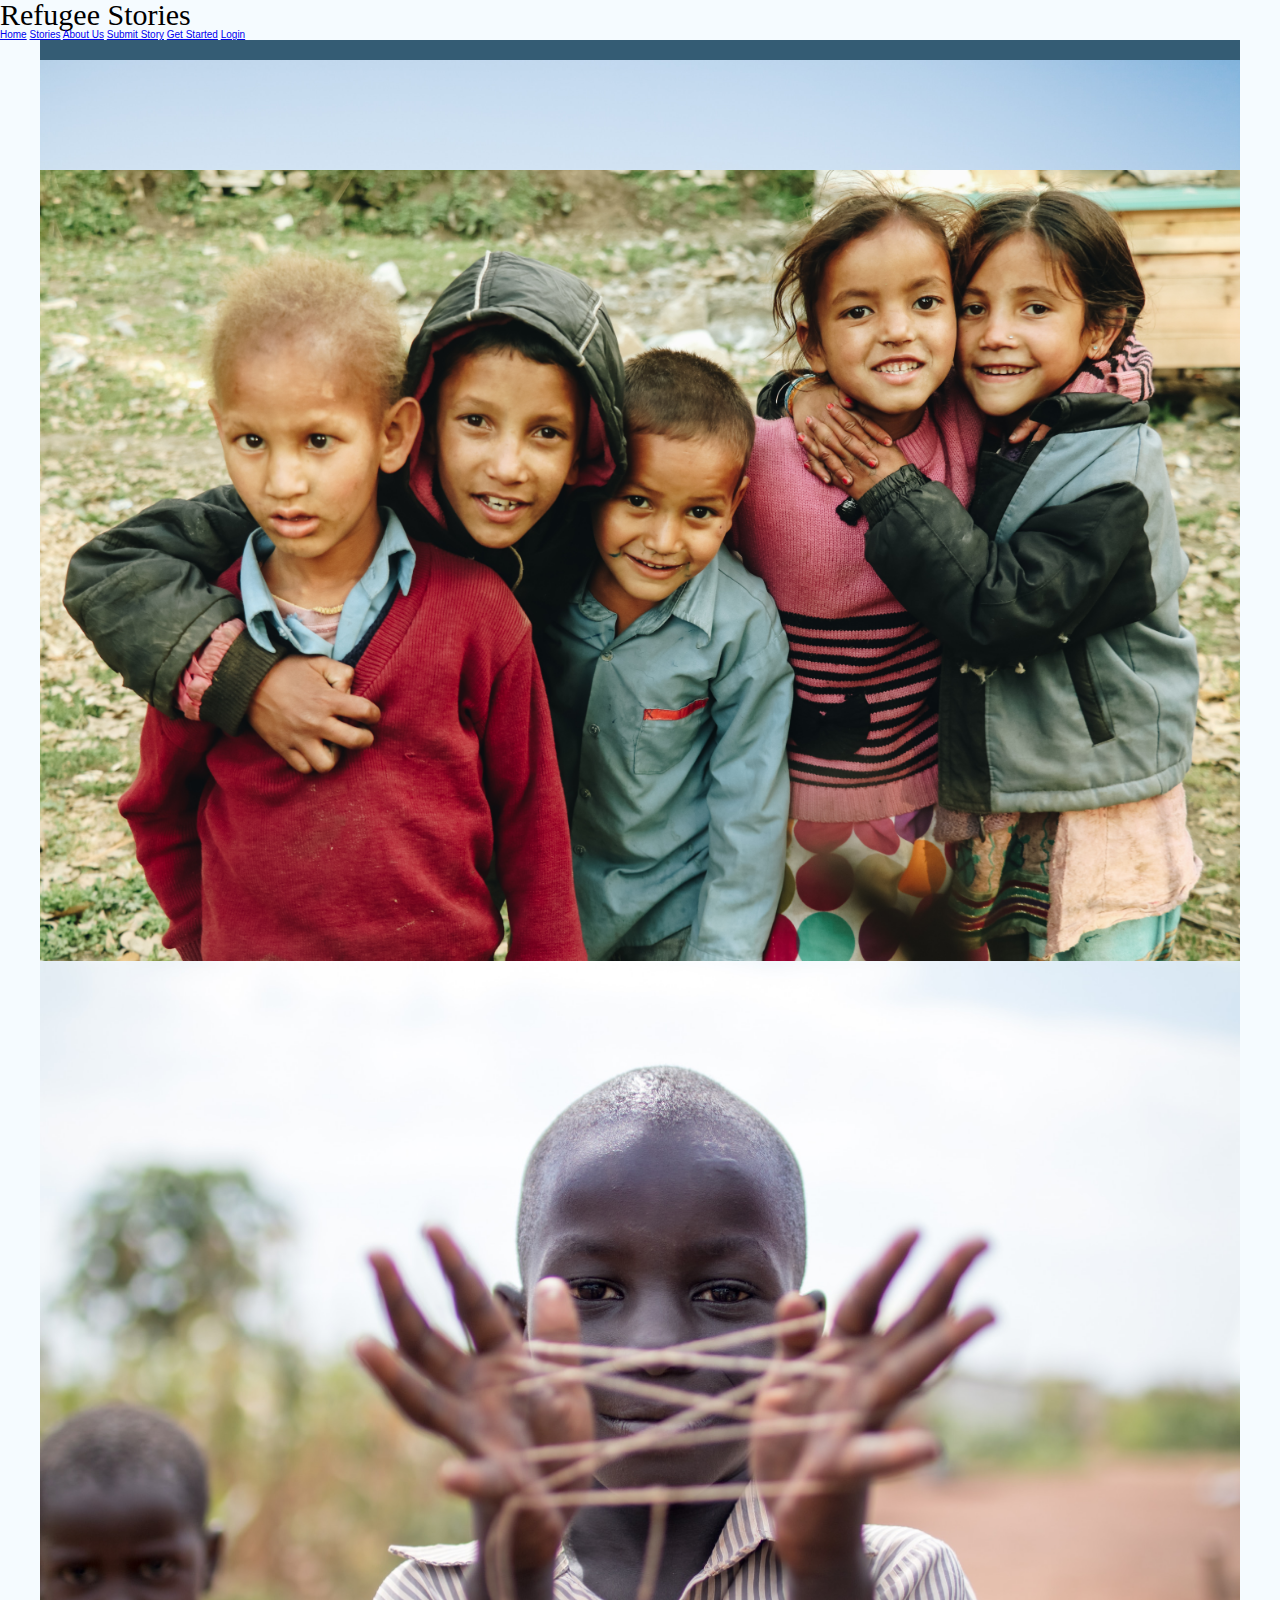
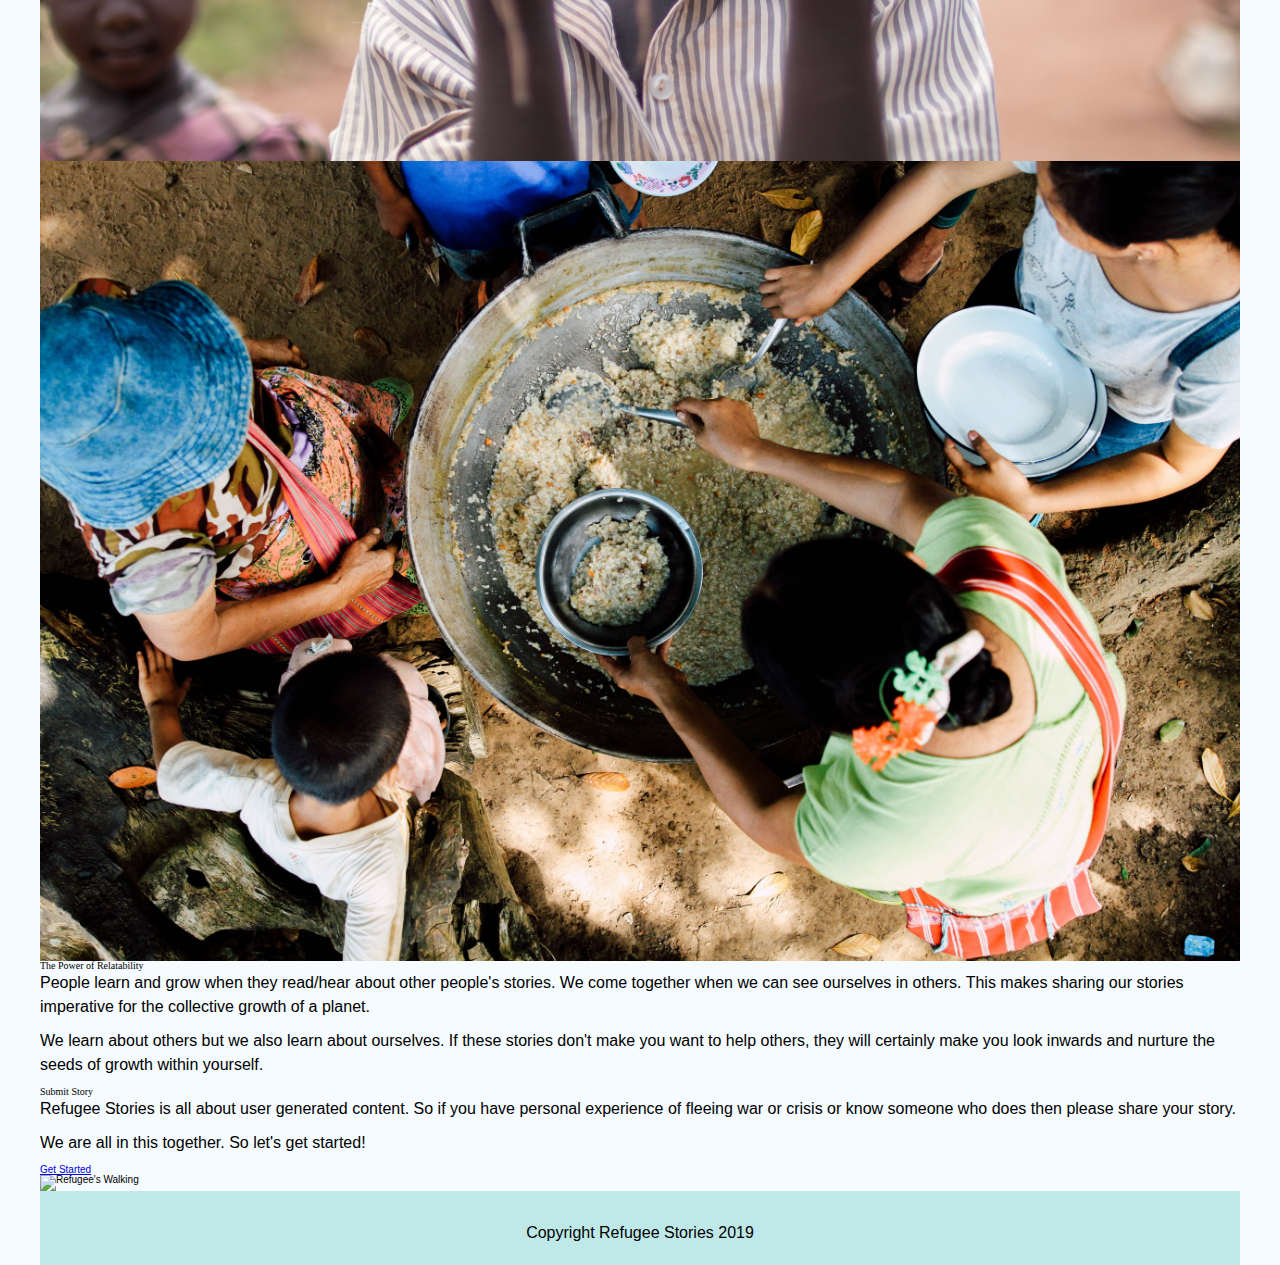
==== commit 427dd4c0: "latest update" ====
--- a/index.html
+++ b/index.html
@@ -1,78 +1,88 @@
-<!DOCTYPE html>
-<html>
 <head>
+    <meta charset="utf-8">
+    <meta name="viewport" content="width=device-width, initial-scale=1.0">
     <title>Refugee Stories</title>
-    <link rel="stylesheet" href="./CSS/index.css">
-    <link href="https://fonts.googleapis.com/css?family=Arimo|Lato" rel="stylesheet">
-    <meta name="viewport" content="width=device-width, initial-scale=1.0">
-    
-
-</head>
-
-<body>
-    <div class="nav-bar">
-                    <div class="container">
-                    <div class="container-left">
-                    <img src="refugeestorieslogo.png" alt="logo">
-                        <span>Refugee Stories</span>
-                      <p>Your long-term support can rebuild million lives of refugees....</p>
-                  </div>
+  
+    <link href="https://fonts.googleapis.com/css?family=Permanent+Marker|Ubuntu" rel="stylesheet">
+    <link href="css/index.css" rel="stylesheet">
+  
+    <!--[if lt IE 9]>
+      <script src="https://cdnjs.cloudflare.com/ajax/libs/html5shiv/3.7.3/html5shiv.js"></script>
+    <![endif]-->
+  </head>
+  
+  <body>
+  
+   <!-- navigation code here -->
+   <div class="nav-container">
+    <h1>Refugee Stories</h1>
+    <nav>
+      <a href="index.html">Home</a>
+      <a href="https://refugeestories.now.sh/stories">Stories</a>
+      <a href="about.html">About Us</a>
+      <a href="https://bwrefugeestories.now.sh/submit-story">Submit Story</a>
+      <a href="https://bwrefugeestories.now.sh/">Get Started</a>
+      <a href="https://bwrefugeestories.now.sh/login">Login</a>
+    </nav>
+  </div>
+    <div class="container home">
+  
+      <header class="intro">
+         <!-- image code here -->
+         <img src="img/afua.jpg" alt="Afua"> 
+        <h2>Afua's Story</h2>
+      
+        <p>Afua lived in the countryside in Eritrea. She often often helped her mum by chopping wood and getting water from the river. But this was no easy task. The river was a three-hour walk away and carrying a heavy load was very tiring for Afua.</p>
+        <br />
+        <p>Afua's dad left home many years ago. He was taken to join the army of Eritrea - many poor people are forced to join up against their will.</p>
+        <br />
+        <p>She is a strong and brave girl who loves to go to school but she is told her only opportunities in life when she grows up is either to get married to someone she doesn't know or join the military. So she had to leave Eritrea.</p>
+        <br />
+        <p>Afua met up with two friends and they walked towards the border with Sudan. After a month, Afua was put in a lorry with about 250 other people and sent to Libya.</p>
+        <br />
+        <p>After three months, she finally managed to escape to the coast. This, was when she was most scared because it was only 4 meters long and held 500 people. Luckily, they were rescued by an Italian rescue boat.</p>
+        <br />
+        <p>This is a real story told to you without the grit and atrocities that went on in Afua's story in between. Although all ends well, we should see this as an inspiration of the daily human struggle that goes on around the world.</p>
+      </header>
+  
+      <section class="refugee-images">
+          <img src="img/refugee-kids.jpg" class="kids" alt="Refugee Kids">
+          <img src="img/refugee-play.jpg" class="play" alt="Refugee Child Playing">
+          <img src="img/refugee-rice-bowl.jpg" class="rice" alt="Refugee's Rice Bowl">
+      </section>
+     
+      <section class="relatability">
+       
+        <h3>The Power of Relatability</h3>
+      
+        <p>People learn and grow when they read/hear about other people's stories. We come together when we can see ourselves in others. This makes sharing our stories imperative for the collective growth of a planet.</p>
+      
+        <p>We learn about others but we also learn about ourselves. If these stories don't make you want to help others, they will certainly make you look inwards and nurture the seeds of growth within yourself.</p>
+      </section>
+      
+      <section class="walk">
+        <div class="walk-text">
+          <h3>Submit Story</h3>
+  
+          <p>Refugee Stories is all about user generated content. So if you have personal experience of fleeing war or crisis or know someone who does then please share your story.</p>
+        
+          <p>We are all in this together. So let's get started!</p>
+        
+          <div class="btn">
+            <a href="https://bwrefugeestories.now.sh/">Get Started</a>
           </div>
+        </div>
+        
+        <div class="walk-img">
+            <img src="img/refugee-walk.jpg" alt="Refugee's Walking">
+        </div>
+  
+      </section>
+  
+      <footer>
+        <p>Copyright Refugee Stories 2019</p>
+      </footer>
+  
     </div>
-    <header>
-    <div class="navigation">
-            <nav class="navBar container">
-                       <a href="index.html">Home</a>
-                        <a href="about.html">About us</a>
-                        <a href="https://refugeestories.now.sh/stories">Stories</a>
-                        <a href="#">Submit Your Story</a>
-                      </nav>
-                </div><!--navigation-->
-    </header>
-    
-
-    <div class="carousel container">
-        <div class="left-button"></div>
-        <img src="./globe (1).jpg" />
-        <img src="./fense (1).jpg" />
-        <img src="/flag.jpg" />
-        <div class="right-button"></div>
-    </div> <!--carousel-->
-
-    <section class="bottom container">
-        <div class="content">
-            <h4>STORIES</h4>
-            <img src="/pen.jpg" alt="" class="contentImg">
-            <p>What do Albert Einstein, Madeleine Albright, Casanova, Sigmund Freud, and Victor Hugo have in common? They were all refugees. The U.S. and people from around the world have benefited from the talents, perseverance, courage, and heart of a group vastly different from each other but who share a common will to survive.</p>
-            <button class="buttons">READ MORE</button>
-        </div>
-
-        <div class="content">
-            <h4>VOLUNTEER</h4>
-            <img src="./handshake-hand.jpg.482x490_q71_crop-smart.jpg" alt="" class="contentImg">
-            <p>Refugee Stories offers volunteers the chance to help others in our community in a hands-on way. Ranging from age 5 to 95, our volunteers repeatedly tell us how their experience moves and inspires them in positive ways. Gain a new perspective on your life, get to know various cultures, and experience the true meaning of community when you sign up to volunteer with us.</p>
-            <button class="buttons">VOLUNTEER</button>
-        </div>
-
-        <div class="content">
-            <h4>DONATE</h4>
-            <img src="/children (1).jpg" alt="" class="contentImg">
-            <p>Refugee Stories celebrates refugees and accelerates their self-sufficiency by providing personal, meaningful welcomes and continued connections. We share transportation, technology and transformational resources to enhance success, so that refugees do not just resettle in our country, they find community and flourish. We create impacts that last a lifetime for the refugees as well as the volunteers who serve.</p>
-            <p>We offer a simple welcoming gesture, but it is one that lasts a lifetime.</p>
-            <button class="buttons">DONATE</button>
-        </div>
-
-    </section><!--bottom Content-->
-
-    <footer>
-        <nav class="bottom-nav">
-            <a href="index.html">Home</a>
-            <a href="#">About us</a>
-            <a href="https://refugee-stories.netlify.com/">Stories</a>
-            <a href="#">Submit Your Story</a>
-        </nav>
-        <p>Copyright 2019 Refugee Stories</p>
-    </footer>
-        
-</body>
-</html>
+  </body>
+  </html>--- a/css/index.css
+++ b/css/index.css
@@ -0,0 +1,556 @@
+.width-100 {
+  width: 100%;
+}
+/* http://meyerweb.com/eric/tools/css/reset/ 
+   v2.0 | 20110126
+   License: none (public domain)
+*/
+html,
+body,
+div,
+span,
+applet,
+object,
+iframe,
+h1,
+h2,
+h3,
+h4,
+h5,
+h6,
+p,
+blockquote,
+pre,
+a,
+abbr,
+acronym,
+address,
+big,
+cite,
+code,
+del,
+dfn,
+em,
+img,
+ins,
+kbd,
+q,
+s,
+samp,
+small,
+strike,
+strong,
+sub,
+sup,
+tt,
+var,
+b,
+u,
+i,
+center,
+dl,
+dt,
+dd,
+ol,
+ul,
+li,
+fieldset,
+form,
+label,
+legend,
+table,
+caption,
+tbody,
+tfoot,
+thead,
+tr,
+th,
+td,
+article,
+aside,
+canvas,
+details,
+embed,
+figure,
+figcaption,
+footer,
+header,
+hgroup,
+menu,
+nav,
+output,
+ruby,
+section,
+summary,
+time,
+mark,
+audio,
+video {
+  margin: 0;
+  padding: 0;
+  border: 0;
+  font-size: 100%;
+  font: inherit;
+  vertical-align: baseline;
+}
+/* HTML5 display-role reset for older browsers */
+article,
+aside,
+details,
+figcaption,
+figure,
+footer,
+header,
+hgroup,
+menu,
+nav,
+section {
+  display: block;
+}
+body {
+  line-height: 1;
+}
+ol,
+ul {
+  list-style: none;
+}
+blockquote,
+q {
+  quotes: none;
+}
+blockquote:before,
+blockquote:after,
+q:before,
+q:after {
+  content: '';
+  content: none;
+}
+table {
+  border-collapse: collapse;
+  border-spacing: 0;
+}
+* {
+  box-sizing: border-box;
+}
+html {
+  font-size: 62.5%;
+}
+html,
+body {
+  font-family: 'Roboto', sans-serif;
+  background: #F5FBFF;
+}
+h1,
+h2,
+h3,
+h4,
+h5 {
+  font-family: 'Indie Flower', cursive;
+}
+h1 {
+  font-size: 3rem;
+}
+h2 {
+  font-size: 2.8rem;
+  padding-bottom: 10px;
+}
+h4 {
+  font-size: 2.5rem;
+  padding-bottom: 10px;
+}
+p {
+  line-height: 1.5;
+  font-size: 1.6rem;
+  padding-bottom: 10px;
+}
+img {
+  max-width: 100%;
+  height: auto;
+}
+.container {
+  max-width: 1200px;
+  width: 100%;
+  margin: 0 auto;
+}
+header {
+  height: 130px;
+  background: #345C74;
+  padding-top: 20px;
+}
+@media (max-width: 500px) {
+  header {
+    height: 200px;
+  }
+/* }
+header .main-header {
+  display: flex;
+  justify-content: space-between;
+  align-items: center;
+  padding: 0 10%; */
+}
+/* @media (max-width: 500px) {
+  header .main-header {
+    flex-direction: column;
+  }
+} */
+
+/* header .main-header h1 {
+  line-height: 40px;
+  color: white;  */
+  .nav-bar .container .container-left span {
+    cursor: pointer;
+    margin-right: 25%;
+    margin-right: 15%;
+    font-weight: bold;
+    font-size: large;
+    position:relative;
+    top:20px;
+    left:5px;
+    
+  }
+  .nav-bar .container .container-left img {
+    width: auto;
+    height: 6rem;
+    position:absolute;
+    left:5px;
+    top:0px
+  }
+  .nav-bar .container .container-left p{
+    margin-top:30px;
+  }
+/* header .main-header p {
+  padding-top: 50px;
+  font-size: 1.8rem;
+  color: white; */
+/* }
+@media (max-width: 500px) {
+  header .main-header p {
+    display: none;
+  } */
+
+/* header .main-header .top-button {
+  display: flex;
+  flex-direction: column;
+}
+header .main-header .top-button button:last-child {
+  margin-top: 10px; */
+
+/* header .main-header .top-button .buttons {
+  border-radius: 15px;
+  display: flex;
+  justify-content: center;
+  align-content: center;
+  width: 300px;
+  height: 40px;
+  background-color: #62B6CB;
+  color: white;
+  border: 1px solid black;
+  font-weight: bold;
+  cursor: pointer;
+  font-size: 1.6rem;
+} */
+/* @media (max-width: 500px) {
+  header .main-header .top-button .buttons {
+    width: 100%; */
+  
+/* header .main-header .top-button .buttons:hover {
+  background: white;
+  color: #62B6CB; */
+
+.navigation {
+  height: 60px;
+  display: flex;
+  align-items: center;
+  background: #4E8AAD;
+  margin-bottom:px
+}
+@media (max-width: 500px) {
+  .navigation {
+    height: auto;
+  }
+}
+.navigation .navBar {
+  display: flex;
+  justify-content: space-evenly;
+}
+@media (max-width: 500px) {
+  .navigation .navBar {
+    flex-direction: column;
+  }
+}
+.navigation .navBar a {
+  font-size: 2.5rem;
+  text-decoration: none;
+  font-weight: bold;
+  padding: 15px 0;
+  color: black;
+}
+@media (max-width: 500px) {
+  .navigation .navBar a {
+    text-align: center;
+    border-bottom: 2px solid black;
+  }
+  .navigation .navBar a:first-child {
+    border-top: 2px solid black;
+  }
+}
+.navigation .navBar a:hover {
+  color: white;
+  border-top: 4px solid white;
+}
+@media (max-width: 500px) {
+  .navigation .navBar a:hover {
+    border-top: none;
+  }
+  .navigation .navBar a:hover:first-child {
+    border-top: 2px solid black;
+  }
+}
+.navigation .navBar a:visited {
+  text-decoration: none;
+}
+.carousel {
+  width: 100%;
+  display: flex;
+  justify-content: center;
+  align-items: center;
+  flex-direction: row;
+  height: 500px;
+  position: relative;
+  overflow: hidden;
+}
+.carousel .left-button,
+.carousel .right-button {
+  display: flex;
+  justify-content: center;
+  align-items: none;
+  flex-direction: row;
+  padding-top: 4px;
+  color: white;
+  background-color: gray;
+  font-size: 40px;
+  border-radius: 50%;
+  position: absolute;
+  width: 50px;
+  height: 50px;
+  cursor: pointer;
+}
+.carousel .left-button:hover,
+.carousel .right-button:hover {
+  color: gray;
+  background-color: white;
+  border: 2px solid black;
+}
+.carousel .left-button {
+  top: 50%;
+  left: 25px;
+  transform: translate(0, -50%);
+  padding-right: 5px;
+}
+.carousel .right-button {
+  top: 50%;
+  right: 25px;
+  transform: translate(0, -50%);
+  padding-left: 5px;
+}
+.carousel img {
+  height:400px;
+  width:40%;
+}
+
+.bottom {
+  display: flex;
+  margin-top: 50px;
+  justify-content: space-between;
+}
+@media (max-width: 500px) {
+  .bottom {
+    flex-direction: column;
+    justify-content: center;
+  }
+}
+.bottom .content {
+  width: 30%;
+  margin-bottom: 30px;
+}
+@media (max-width: 500px) {
+  .bottom .content {
+    width: 96%;
+    padding-left: 4%;
+    display: flex;
+    flex-direction: column;
+    justify-content: center;
+  }
+}
+.bottom .content img {
+  border-radius: 15px;
+  margin: 15px 0 30px;
+}
+.bottom .content .buttons {
+  margin: 20px 0;
+  border-radius: 15px;
+  display: flex;
+  justify-content: center;
+  align-content: center;
+  width: 100%;
+  height: 40px;
+  background-color: #62B6CB;
+  color: white;
+  border: 1px solid black;
+  font-weight: bold;
+  cursor: pointer;
+  font-size: 1.6rem;
+}
+@media (max-width: 500px) {
+  .bottom .content .buttons {
+    width: 100%;
+  }
+}
+.bottom .content .buttons:hover {
+  background: white;
+  color: #62B6CB;
+}
+footer {
+  width: auto;
+  height: auto;
+  background-color: #BEE9E8;
+  display: flex;
+  justify-content: center;
+  align-items: center;
+  flex-direction: column;
+}
+footer .bottom-nav {
+  margin-top: 20px;
+  width: 50%;
+  display: flex;
+  justify-content: space-between;
+}
+@media (max-width: 500px) {
+  footer .bottom-nav {
+    flex-direction: column;
+    text-align: center;
+  }
+}
+footer .bottom-nav a {
+  font-size: 1.8rem;
+  text-decoration: none;
+  color: black;
+}
+@media (max-width: 500px) {
+  footer .bottom-nav a {
+    padding: 10px 0;
+  }
+}
+footer .bottom-nav a:hover {
+  color: gray;
+}
+footer p {
+  text-align: center;
+  margin: 30px 0 10px;
+}
+.middle {
+  display: flex;
+  justify-content: center;
+}
+.middle .headline {
+  display: flex;
+  flex-direction: column;
+  justify-content: center;
+  margin-bottom: 30px;
+}
+.middle .headline p {
+  text-align: center;
+  font-family: 'Arimo', sans-serif;
+  font-size: 3rem;
+  font-weight: bold;
+  margin: 150px 0 50px 0;
+}
+.middle .headline .work {
+  border-radius: 50px;
+  width: 200px;
+  height: 50px;
+  background-color: #eeeeee;
+  color: #051da6;
+  border: 1px solid black;
+  font-weight: bold;
+  cursor: pointer;
+  font-size: 2rem;
+  font-family: 'Lato', sans-serif;
+  align-self: center;
+}
+@media (max-width: 500px) {
+  .middle .headline .work {
+    width: 100%;
+  }
+}
+.middle .headline .work:hover {
+  background: #051da6;
+  color: #eeeeee;
+}
+.meet-team {
+  text-align: center;
+  margin: 250px 0 100px 0;
+  font-size: 5rem;
+  font-family: 'Arimo', sans-serif;
+}
+.team {
+  display: flex;
+  flex-wrap: wrap;
+  justify-content: center;
+  height: 100%;
+  margin-bottom: 160px;
+}
+.team .member-card {
+  text-decoration: none;
+  z-index: 99;
+  width: 352px;
+  height: 412px;
+  margin: 20px;
+}
+/* .team .member-card .member-card,
+.team .member-card .axx {
+  width: 352px;
+  height: 412px;
+  display: inline-block; */
+/* }
+.team .member-card .axx {
+  background-image: url('../assets/patern.png');
+  position: absolute;
+  background-size: 100%;
+  cursor: pointer; */
+
+/* .team .member-card .axx:hover {
+  opacity: 0; */
+
+.team .member-card .member-info {
+  position: relative;
+  text-align: center;
+  height: 100%;
+  width: auto;
+  height: auto;
+  display: flex;
+  flex-direction: column;
+  align-items: flex-start;
+  padding-left: 20px;
+}
+.team .member-card .member-info .name {
+  font-size: 2.1rem;
+  font-weight: bold;
+  color: #051da6;
+  font-family: 'Source Sans Pro', sans-serif;
+  margin-top:50px;
+}
+.team .member-card .member-info .position {
+  font-family: 'Source Sans Pro', sans-serif;
+  color: black;
+  font-size: 1.8rem;
+  font-weight: bold;
+}
+.team .teammate .img {
+  height: 200px;
+}
+.team .teammate .img img {
+  width: 200px;
+  border-radius: 50%;
+}
+
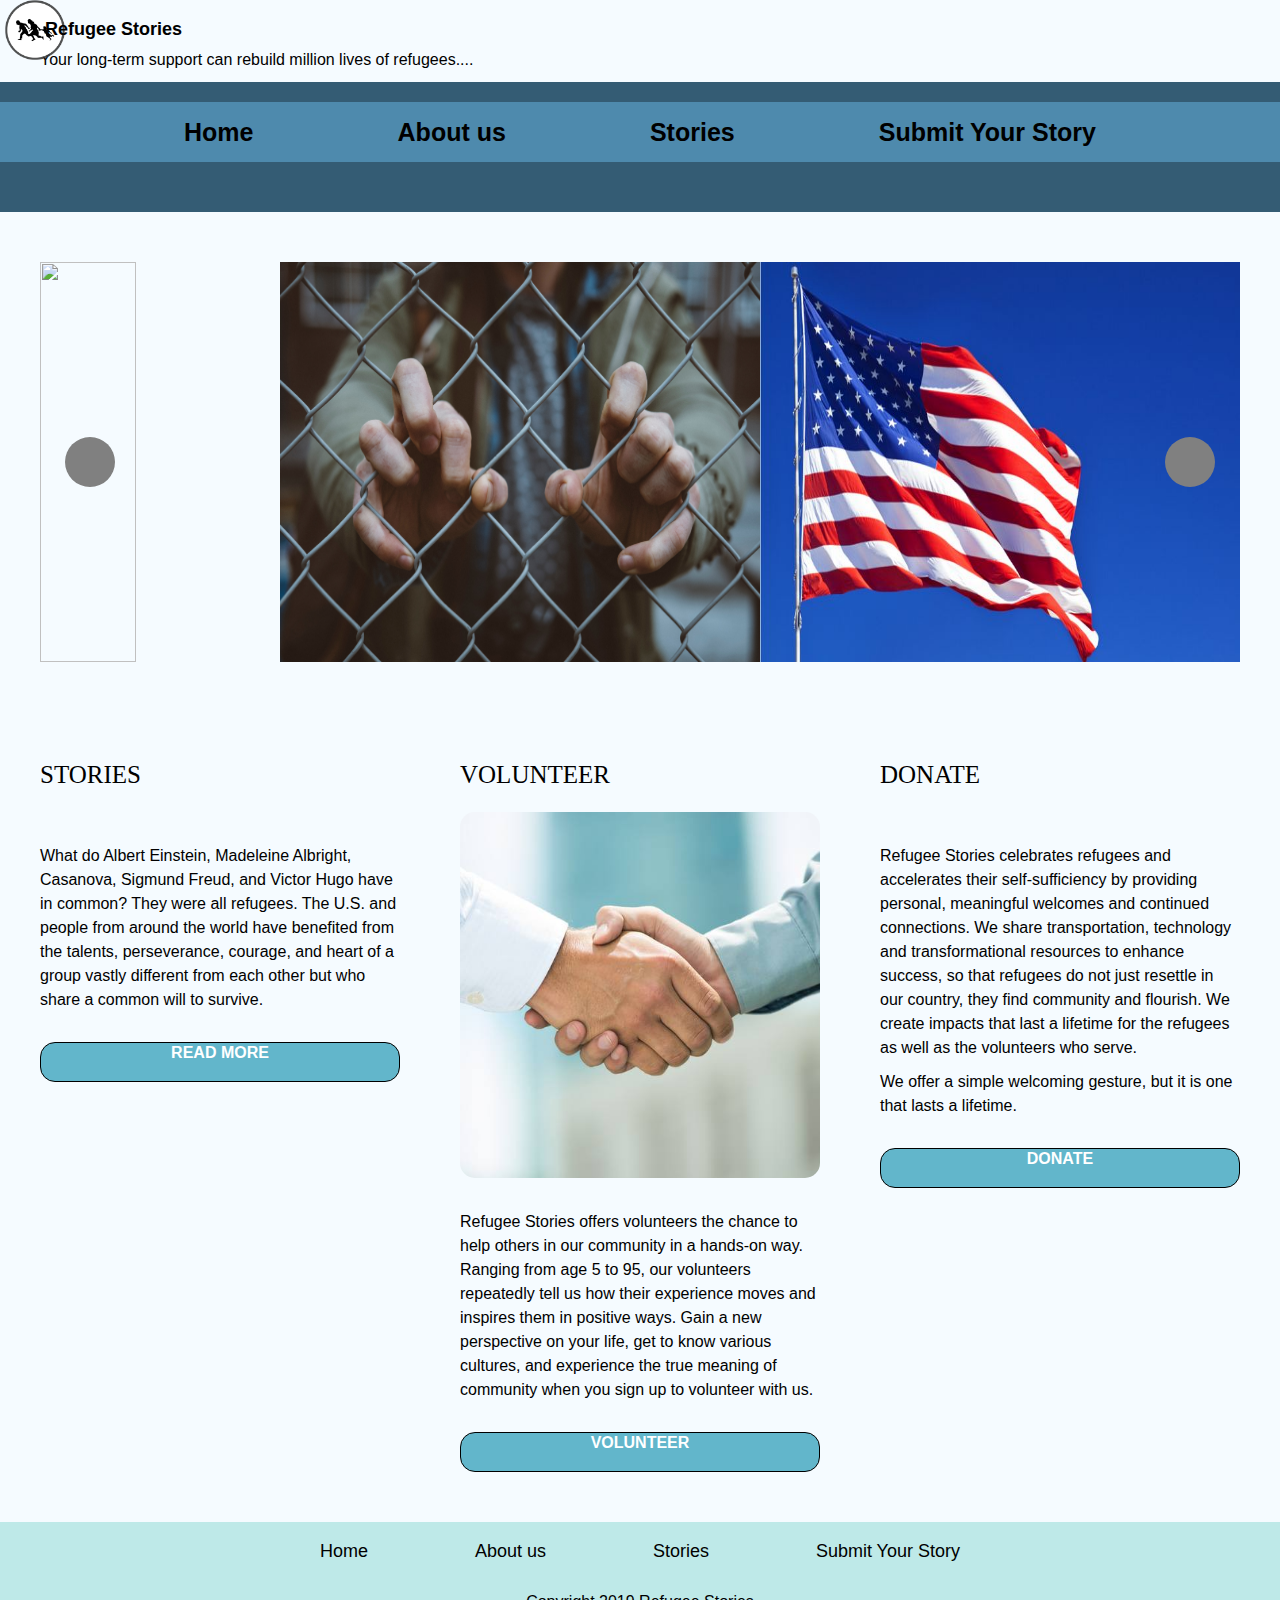
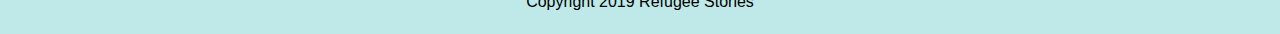
==== commit 7ee320f8: "index.html update" ====
--- a/index.html
+++ b/index.html
@@ -1,88 +1,78 @@
+<!DOCTYPE html>
+<html>
 <head>
-    <meta charset="utf-8">
+    <title>Refugee Stories</title>
+   
+    <link href="https://fonts.googleapis.com/css?family=Arimo|Lato" rel="stylesheet">
     <meta name="viewport" content="width=device-width, initial-scale=1.0">
-    <title>Refugee Stories</title>
-  
-    <link href="https://fonts.googleapis.com/css?family=Permanent+Marker|Ubuntu" rel="stylesheet">
-    <link href="css/index.css" rel="stylesheet">
-  
-    <!--[if lt IE 9]>
-      <script src="https://cdnjs.cloudflare.com/ajax/libs/html5shiv/3.7.3/html5shiv.js"></script>
-    <![endif]-->
-  </head>
-  
-  <body>
-  
-   <!-- navigation code here -->
-   <div class="nav-container">
-    <h1>Refugee Stories</h1>
-    <nav>
-      <a href="index.html">Home</a>
-      <a href="https://refugeestories.now.sh/stories">Stories</a>
-      <a href="about.html">About Us</a>
-      <a href="https://bwrefugeestories.now.sh/submit-story">Submit Story</a>
-      <a href="https://bwrefugeestories.now.sh/">Get Started</a>
-      <a href="https://bwrefugeestories.now.sh/login">Login</a>
-    </nav>
-  </div>
-    <div class="container home">
-  
-      <header class="intro">
-         <!-- image code here -->
-         <img src="img/afua.jpg" alt="Afua"> 
-        <h2>Afua's Story</h2>
-      
-        <p>Afua lived in the countryside in Eritrea. She often often helped her mum by chopping wood and getting water from the river. But this was no easy task. The river was a three-hour walk away and carrying a heavy load was very tiring for Afua.</p>
-        <br />
-        <p>Afua's dad left home many years ago. He was taken to join the army of Eritrea - many poor people are forced to join up against their will.</p>
-        <br />
-        <p>She is a strong and brave girl who loves to go to school but she is told her only opportunities in life when she grows up is either to get married to someone she doesn't know or join the military. So she had to leave Eritrea.</p>
-        <br />
-        <p>Afua met up with two friends and they walked towards the border with Sudan. After a month, Afua was put in a lorry with about 250 other people and sent to Libya.</p>
-        <br />
-        <p>After three months, she finally managed to escape to the coast. This, was when she was most scared because it was only 4 meters long and held 500 people. Luckily, they were rescued by an Italian rescue boat.</p>
-        <br />
-        <p>This is a real story told to you without the grit and atrocities that went on in Afua's story in between. Although all ends well, we should see this as an inspiration of the daily human struggle that goes on around the world.</p>
-      </header>
-  
-      <section class="refugee-images">
-          <img src="img/refugee-kids.jpg" class="kids" alt="Refugee Kids">
-          <img src="img/refugee-play.jpg" class="play" alt="Refugee Child Playing">
-          <img src="img/refugee-rice-bowl.jpg" class="rice" alt="Refugee's Rice Bowl">
-      </section>
-     
-      <section class="relatability">
-       
-        <h3>The Power of Relatability</h3>
-      
-        <p>People learn and grow when they read/hear about other people's stories. We come together when we can see ourselves in others. This makes sharing our stories imperative for the collective growth of a planet.</p>
-      
-        <p>We learn about others but we also learn about ourselves. If these stories don't make you want to help others, they will certainly make you look inwards and nurture the seeds of growth within yourself.</p>
-      </section>
-      
-      <section class="walk">
-        <div class="walk-text">
-          <h3>Submit Story</h3>
-  
-          <p>Refugee Stories is all about user generated content. So if you have personal experience of fleeing war or crisis or know someone who does then please share your story.</p>
+    <link rel="stylesheet" href="./css/index.css"> 
+
+</head>
+
+<body>
+    <div class="nav-bar">
+                    <div class="container">
+                    <div class="container-left">
+                    <img src="refugeestorieslogo.png" alt="logo">
+                        <span>Refugee Stories</span>
+                      <p>Your long-term support can rebuild million lives of refugees....</p>
+                  </div>
+          </div>
+    </div>
+    <header>
+    <div class="navigation">
+            <nav class="navBar container">
+                       <a href="index.html">Home</a>
+                        <a href="about.html">About us</a>
+                        <a href="https://refugeestories.now.sh/stories">Stories</a>
+                        <a href="#">Submit Your Story</a>
+                      </nav>
+                </div><!--navigation-->
+    </header>
+    
+
+    <div class="carousel container">
+        <div class="left-button"></div>
+        <img src="./globe (1).jpg" />
+        <img src="./fense (1).jpg" />
+        <img src="/flag.jpg" />
+        <div class="right-button"></div>
+    </div> <!--carousel-->
+
+    <section class="bottom container">
+        <div class="content">
+            <h4>STORIES</h4>
+            <img src="/pen.jpg" alt="" class="contentImg">
+            <p>What do Albert Einstein, Madeleine Albright, Casanova, Sigmund Freud, and Victor Hugo have in common? They were all refugees. The U.S. and people from around the world have benefited from the talents, perseverance, courage, and heart of a group vastly different from each other but who share a common will to survive.</p>
+            <button class="buttons">READ MORE</button>
+        </div>
+
+        <div class="content">
+            <h4>VOLUNTEER</h4>
+            <img src="./handshake-hand.jpg.482x490_q71_crop-smart.jpg" alt="" class="contentImg">
+            <p>Refugee Stories offers volunteers the chance to help others in our community in a hands-on way. Ranging from age 5 to 95, our volunteers repeatedly tell us how their experience moves and inspires them in positive ways. Gain a new perspective on your life, get to know various cultures, and experience the true meaning of community when you sign up to volunteer with us.</p>
+            <button class="buttons">VOLUNTEER</button>
+        </div>
+
+        <div class="content">
+            <h4>DONATE</h4>
+            <img src="/children (1).jpg" alt="" class="contentImg">
+            <p>Refugee Stories celebrates refugees and accelerates their self-sufficiency by providing personal, meaningful welcomes and continued connections. We share transportation, technology and transformational resources to enhance success, so that refugees do not just resettle in our country, they find community and flourish. We create impacts that last a lifetime for the refugees as well as the volunteers who serve.</p>
+            <p>We offer a simple welcoming gesture, but it is one that lasts a lifetime.</p>
+            <button class="buttons">DONATE</button>
+        </div>
+
+    </section><!--bottom Content-->
+
+    <footer>
+        <nav class="bottom-nav">
+            <a href="index.html">Home</a>
+            <a href="#">About us</a>
+            <a href="https://refugee-stories.netlify.com/">Stories</a>
+            <a href="#">Submit Your Story</a>
+        </nav>
+        <p>Copyright 2019 Refugee Stories</p>
+    </footer>
         
-          <p>We are all in this together. So let's get started!</p>
-        
-          <div class="btn">
-            <a href="https://bwrefugeestories.now.sh/">Get Started</a>
-          </div>
-        </div>
-        
-        <div class="walk-img">
-            <img src="img/refugee-walk.jpg" alt="Refugee's Walking">
-        </div>
-  
-      </section>
-  
-      <footer>
-        <p>Copyright Refugee Stories 2019</p>
-      </footer>
-  
-    </div>
-  </body>
-  </html>+</body>
+</html>
--- a/css/index.css
+++ b/css/index.css
@@ -1,556 +1,556 @@
 .width-100 {
-  width: 100%;
-}
-/* http://meyerweb.com/eric/tools/css/reset/ 
-   v2.0 | 20110126
-   License: none (public domain)
-*/
-html,
-body,
-div,
-span,
-applet,
-object,
-iframe,
-h1,
-h2,
-h3,
-h4,
-h5,
-h6,
-p,
-blockquote,
-pre,
-a,
-abbr,
-acronym,
-address,
-big,
-cite,
-code,
-del,
-dfn,
-em,
-img,
-ins,
-kbd,
-q,
-s,
-samp,
-small,
-strike,
-strong,
-sub,
-sup,
-tt,
-var,
-b,
-u,
-i,
-center,
-dl,
-dt,
-dd,
-ol,
-ul,
-li,
-fieldset,
-form,
-label,
-legend,
-table,
-caption,
-tbody,
-tfoot,
-thead,
-tr,
-th,
-td,
-article,
-aside,
-canvas,
-details,
-embed,
-figure,
-figcaption,
-footer,
-header,
-hgroup,
-menu,
-nav,
-output,
-ruby,
-section,
-summary,
-time,
-mark,
-audio,
-video {
-  margin: 0;
-  padding: 0;
-  border: 0;
-  font-size: 100%;
-  font: inherit;
-  vertical-align: baseline;
-}
-/* HTML5 display-role reset for older browsers */
-article,
-aside,
-details,
-figcaption,
-figure,
-footer,
-header,
-hgroup,
-menu,
-nav,
-section {
-  display: block;
-}
-body {
-  line-height: 1;
-}
-ol,
-ul {
-  list-style: none;
-}
-blockquote,
-q {
-  quotes: none;
-}
-blockquote:before,
-blockquote:after,
-q:before,
-q:after {
-  content: '';
-  content: none;
-}
-table {
-  border-collapse: collapse;
-  border-spacing: 0;
-}
-* {
-  box-sizing: border-box;
-}
-html {
-  font-size: 62.5%;
-}
-html,
-body {
-  font-family: 'Roboto', sans-serif;
-  background: #F5FBFF;
-}
-h1,
-h2,
-h3,
-h4,
-h5 {
-  font-family: 'Indie Flower', cursive;
-}
-h1 {
-  font-size: 3rem;
-}
-h2 {
-  font-size: 2.8rem;
-  padding-bottom: 10px;
-}
-h4 {
-  font-size: 2.5rem;
-  padding-bottom: 10px;
-}
-p {
-  line-height: 1.5;
-  font-size: 1.6rem;
-  padding-bottom: 10px;
-}
-img {
-  max-width: 100%;
-  height: auto;
-}
-.container {
-  max-width: 1200px;
-  width: 100%;
-  margin: 0 auto;
-}
-header {
-  height: 130px;
-  background: #345C74;
-  padding-top: 20px;
-}
-@media (max-width: 500px) {
+    width: 100%;
+  }
+  /* http://meyerweb.com/eric/tools/css/reset/ 
+     v2.0 | 20110126
+     License: none (public domain)
+  */
+  html,
+  body,
+  div,
+  span,
+  applet,
+  object,
+  iframe,
+  h1,
+  h2,
+  h3,
+  h4,
+  h5,
+  h6,
+  p,
+  blockquote,
+  pre,
+  a,
+  abbr,
+  acronym,
+  address,
+  big,
+  cite,
+  code,
+  del,
+  dfn,
+  em,
+  img,
+  ins,
+  kbd,
+  q,
+  s,
+  samp,
+  small,
+  strike,
+  strong,
+  sub,
+  sup,
+  tt,
+  var,
+  b,
+  u,
+  i,
+  center,
+  dl,
+  dt,
+  dd,
+  ol,
+  ul,
+  li,
+  fieldset,
+  form,
+  label,
+  legend,
+  table,
+  caption,
+  tbody,
+  tfoot,
+  thead,
+  tr,
+  th,
+  td,
+  article,
+  aside,
+  canvas,
+  details,
+  embed,
+  figure,
+  figcaption,
+  footer,
+  header,
+  hgroup,
+  menu,
+  nav,
+  output,
+  ruby,
+  section,
+  summary,
+  time,
+  mark,
+  audio,
+  video {
+    margin: 0;
+    padding: 0;
+    border: 0;
+    font-size: 100%;
+    font: inherit;
+    vertical-align: baseline;
+  }
+  /* HTML5 display-role reset for older browsers */
+  article,
+  aside,
+  details,
+  figcaption,
+  figure,
+  footer,
+  header,
+  hgroup,
+  menu,
+  nav,
+  section {
+    display: block;
+  }
+  body {
+    line-height: 1;
+  }
+  ol,
+  ul {
+    list-style: none;
+  }
+  blockquote,
+  q {
+    quotes: none;
+  }
+  blockquote:before,
+  blockquote:after,
+  q:before,
+  q:after {
+    content: '';
+    content: none;
+  }
+  table {
+    border-collapse: collapse;
+    border-spacing: 0;
+  }
+  * {
+    box-sizing: border-box;
+  }
+  html {
+    font-size: 62.5%;
+  }
+  html,
+  body {
+    font-family: 'Roboto', sans-serif;
+    background: #F5FBFF;
+  }
+  h1,
+  h2,
+  h3,
+  h4,
+  h5 {
+    font-family: 'Indie Flower', cursive;
+  }
+  h1 {
+    font-size: 3rem;
+  }
+  h2 {
+    font-size: 2.8rem;
+    padding-bottom: 10px;
+  }
+  h4 {
+    font-size: 2.5rem;
+    padding-bottom: 10px;
+  }
+  p {
+    line-height: 1.5;
+    font-size: 1.6rem;
+    padding-bottom: 10px;
+  }
+  img {
+    max-width: 100%;
+    height: auto;
+  }
+  .container {
+    max-width: 1200px;
+    width: 100%;
+    margin: 0 auto;
+  }
   header {
+    height: 130px;
+    background: #345C74;
+    padding-top: 20px;
+  }
+  @media (max-width: 500px) {
+    header {
+      height: 200px;
+    }
+  /* }
+  header .main-header {
+    display: flex;
+    justify-content: space-between;
+    align-items: center;
+    padding: 0 10%; */
+  }
+  /* @media (max-width: 500px) {
+    header .main-header {
+      flex-direction: column;
+    }
+  } */
+  
+  /* header .main-header h1 {
+    line-height: 40px;
+    color: white;  */
+    .nav-bar .container .container-left span {
+      cursor: pointer;
+      margin-right: 25%;
+      margin-right: 15%;
+      font-weight: bold;
+      font-size: large;
+      position:relative;
+      top:20px;
+      left:5px;
+      
+    }
+    .nav-bar .container .container-left img {
+      width: auto;
+      height: 6rem;
+      position:absolute;
+      left:5px;
+      top:0px
+    }
+    .nav-bar .container .container-left p{
+      margin-top:30px;
+    }
+  /* header .main-header p {
+    padding-top: 50px;
+    font-size: 1.8rem;
+    color: white; */
+  /* }
+  @media (max-width: 500px) {
+    header .main-header p {
+      display: none;
+    } */
+  
+  /* header .main-header .top-button {
+    display: flex;
+    flex-direction: column;
+  }
+  header .main-header .top-button button:last-child {
+    margin-top: 10px; */
+  
+  /* header .main-header .top-button .buttons {
+    border-radius: 15px;
+    display: flex;
+    justify-content: center;
+    align-content: center;
+    width: 300px;
+    height: 40px;
+    background-color: #62B6CB;
+    color: white;
+    border: 1px solid black;
+    font-weight: bold;
+    cursor: pointer;
+    font-size: 1.6rem;
+  } */
+  /* @media (max-width: 500px) {
+    header .main-header .top-button .buttons {
+      width: 100%; */
+    
+  /* header .main-header .top-button .buttons:hover {
+    background: white;
+    color: #62B6CB; */
+  
+  .navigation {
+    height: 60px;
+    display: flex;
+    align-items: center;
+    background: #4E8AAD;
+    margin-bottom:px
+  }
+  @media (max-width: 500px) {
+    .navigation {
+      height: auto;
+    }
+  }
+  .navigation .navBar {
+    display: flex;
+    justify-content: space-evenly;
+  }
+  @media (max-width: 500px) {
+    .navigation .navBar {
+      flex-direction: column;
+    }
+  }
+  .navigation .navBar a {
+    font-size: 2.5rem;
+    text-decoration: none;
+    font-weight: bold;
+    padding: 15px 0;
+    color: black;
+  }
+  @media (max-width: 500px) {
+    .navigation .navBar a {
+      text-align: center;
+      border-bottom: 2px solid black;
+    }
+    .navigation .navBar a:first-child {
+      border-top: 2px solid black;
+    }
+  }
+  .navigation .navBar a:hover {
+    color: white;
+    border-top: 4px solid white;
+  }
+  @media (max-width: 500px) {
+    .navigation .navBar a:hover {
+      border-top: none;
+    }
+    .navigation .navBar a:hover:first-child {
+      border-top: 2px solid black;
+    }
+  }
+  .navigation .navBar a:visited {
+    text-decoration: none;
+  }
+  .carousel {
+    width: 100%;
+    display: flex;
+    justify-content: center;
+    align-items: center;
+    flex-direction: row;
+    height: 500px;
+    position: relative;
+    overflow: hidden;
+  }
+  .carousel .left-button,
+  .carousel .right-button {
+    display: flex;
+    justify-content: center;
+    align-items: none;
+    flex-direction: row;
+    padding-top: 4px;
+    color: white;
+    background-color: gray;
+    font-size: 40px;
+    border-radius: 50%;
+    position: absolute;
+    width: 50px;
+    height: 50px;
+    cursor: pointer;
+  }
+  .carousel .left-button:hover,
+  .carousel .right-button:hover {
+    color: gray;
+    background-color: white;
+    border: 2px solid black;
+  }
+  .carousel .left-button {
+    top: 50%;
+    left: 25px;
+    transform: translate(0, -50%);
+    padding-right: 5px;
+  }
+  .carousel .right-button {
+    top: 50%;
+    right: 25px;
+    transform: translate(0, -50%);
+    padding-left: 5px;
+  }
+  .carousel img {
+    height:400px;
+    width:40%;
+  }
+  
+  .bottom {
+    display: flex;
+    margin-top: 50px;
+    justify-content: space-between;
+  }
+  @media (max-width: 500px) {
+    .bottom {
+      flex-direction: column;
+      justify-content: center;
+    }
+  }
+  .bottom .content {
+    width: 30%;
+    margin-bottom: 30px;
+  }
+  @media (max-width: 500px) {
+    .bottom .content {
+      width: 96%;
+      padding-left: 4%;
+      display: flex;
+      flex-direction: column;
+      justify-content: center;
+    }
+  }
+  .bottom .content img {
+    border-radius: 15px;
+    margin: 15px 0 30px;
+  }
+  .bottom .content .buttons {
+    margin: 20px 0;
+    border-radius: 15px;
+    display: flex;
+    justify-content: center;
+    align-content: center;
+    width: 100%;
+    height: 40px;
+    background-color: #62B6CB;
+    color: white;
+    border: 1px solid black;
+    font-weight: bold;
+    cursor: pointer;
+    font-size: 1.6rem;
+  }
+  @media (max-width: 500px) {
+    .bottom .content .buttons {
+      width: 100%;
+    }
+  }
+  .bottom .content .buttons:hover {
+    background: white;
+    color: #62B6CB;
+  }
+  footer {
+    width: auto;
+    height: auto;
+    background-color: #BEE9E8;
+    display: flex;
+    justify-content: center;
+    align-items: center;
+    flex-direction: column;
+  }
+  footer .bottom-nav {
+    margin-top: 20px;
+    width: 50%;
+    display: flex;
+    justify-content: space-between;
+  }
+  @media (max-width: 500px) {
+    footer .bottom-nav {
+      flex-direction: column;
+      text-align: center;
+    }
+  }
+  footer .bottom-nav a {
+    font-size: 1.8rem;
+    text-decoration: none;
+    color: black;
+  }
+  @media (max-width: 500px) {
+    footer .bottom-nav a {
+      padding: 10px 0;
+    }
+  }
+  footer .bottom-nav a:hover {
+    color: gray;
+  }
+  footer p {
+    text-align: center;
+    margin: 30px 0 10px;
+  }
+  .middle {
+    display: flex;
+    justify-content: center;
+  }
+  .middle .headline {
+    display: flex;
+    flex-direction: column;
+    justify-content: center;
+    margin-bottom: 30px;
+  }
+  .middle .headline p {
+    text-align: center;
+    font-family: 'Arimo', sans-serif;
+    font-size: 3rem;
+    font-weight: bold;
+    margin: 150px 0 50px 0;
+  }
+  .middle .headline .work {
+    border-radius: 50px;
+    width: 200px;
+    height: 50px;
+    background-color: #eeeeee;
+    color: #051da6;
+    border: 1px solid black;
+    font-weight: bold;
+    cursor: pointer;
+    font-size: 2rem;
+    font-family: 'Lato', sans-serif;
+    align-self: center;
+  }
+  @media (max-width: 500px) {
+    .middle .headline .work {
+      width: 100%;
+    }
+  }
+  .middle .headline .work:hover {
+    background: #051da6;
+    color: #eeeeee;
+  }
+  .meet-team {
+    text-align: center;
+    margin: 250px 0 100px 0;
+    font-size: 5rem;
+    font-family: 'Arimo', sans-serif;
+  }
+  .team {
+    display: flex;
+    flex-wrap: wrap;
+    justify-content: center;
+    height: 100%;
+    margin-bottom: 160px;
+  }
+  .team .member-card {
+    text-decoration: none;
+    z-index: 99;
+    width: 352px;
+    height: 412px;
+    margin: 20px;
+  }
+  /* .team .member-card .member-card,
+  .team .member-card .axx {
+    width: 352px;
+    height: 412px;
+    display: inline-block; */
+  /* }
+  .team .member-card .axx {
+    background-image: url('../assets/patern.png');
+    position: absolute;
+    background-size: 100%;
+    cursor: pointer; */
+  
+  /* .team .member-card .axx:hover {
+    opacity: 0; */
+  
+  .team .member-card .member-info {
+    position: relative;
+    text-align: center;
+    height: 100%;
+    width: auto;
+    height: auto;
+    display: flex;
+    flex-direction: column;
+    align-items: flex-start;
+    padding-left: 20px;
+  }
+  .team .member-card .member-info .name {
+    font-size: 2.1rem;
+    font-weight: bold;
+    color: #051da6;
+    font-family: 'Source Sans Pro', sans-serif;
+    margin-top:50px;
+  }
+  .team .member-card .member-info .position {
+    font-family: 'Source Sans Pro', sans-serif;
+    color: black;
+    font-size: 1.8rem;
+    font-weight: bold;
+  }
+  .team .teammate .img {
     height: 200px;
   }
-/* }
-header .main-header {
-  display: flex;
-  justify-content: space-between;
-  align-items: center;
-  padding: 0 10%; */
-}
-/* @media (max-width: 500px) {
-  header .main-header {
-    flex-direction: column;
-  }
-} */
-
-/* header .main-header h1 {
-  line-height: 40px;
-  color: white;  */
-  .nav-bar .container .container-left span {
-    cursor: pointer;
-    margin-right: 25%;
-    margin-right: 15%;
-    font-weight: bold;
-    font-size: large;
-    position:relative;
-    top:20px;
-    left:5px;
-    
-  }
-  .nav-bar .container .container-left img {
-    width: auto;
-    height: 6rem;
-    position:absolute;
-    left:5px;
-    top:0px
-  }
-  .nav-bar .container .container-left p{
-    margin-top:30px;
-  }
-/* header .main-header p {
-  padding-top: 50px;
-  font-size: 1.8rem;
-  color: white; */
-/* }
-@media (max-width: 500px) {
-  header .main-header p {
-    display: none;
-  } */
-
-/* header .main-header .top-button {
-  display: flex;
-  flex-direction: column;
-}
-header .main-header .top-button button:last-child {
-  margin-top: 10px; */
-
-/* header .main-header .top-button .buttons {
-  border-radius: 15px;
-  display: flex;
-  justify-content: center;
-  align-content: center;
-  width: 300px;
-  height: 40px;
-  background-color: #62B6CB;
-  color: white;
-  border: 1px solid black;
-  font-weight: bold;
-  cursor: pointer;
-  font-size: 1.6rem;
-} */
-/* @media (max-width: 500px) {
-  header .main-header .top-button .buttons {
-    width: 100%; */
-  
-/* header .main-header .top-button .buttons:hover {
-  background: white;
-  color: #62B6CB; */
-
-.navigation {
-  height: 60px;
-  display: flex;
-  align-items: center;
-  background: #4E8AAD;
-  margin-bottom:px
-}
-@media (max-width: 500px) {
-  .navigation {
-    height: auto;
-  }
-}
-.navigation .navBar {
-  display: flex;
-  justify-content: space-evenly;
-}
-@media (max-width: 500px) {
-  .navigation .navBar {
-    flex-direction: column;
-  }
-}
-.navigation .navBar a {
-  font-size: 2.5rem;
-  text-decoration: none;
-  font-weight: bold;
-  padding: 15px 0;
-  color: black;
-}
-@media (max-width: 500px) {
-  .navigation .navBar a {
-    text-align: center;
-    border-bottom: 2px solid black;
-  }
-  .navigation .navBar a:first-child {
-    border-top: 2px solid black;
-  }
-}
-.navigation .navBar a:hover {
-  color: white;
-  border-top: 4px solid white;
-}
-@media (max-width: 500px) {
-  .navigation .navBar a:hover {
-    border-top: none;
-  }
-  .navigation .navBar a:hover:first-child {
-    border-top: 2px solid black;
-  }
-}
-.navigation .navBar a:visited {
-  text-decoration: none;
-}
-.carousel {
-  width: 100%;
-  display: flex;
-  justify-content: center;
-  align-items: center;
-  flex-direction: row;
-  height: 500px;
-  position: relative;
-  overflow: hidden;
-}
-.carousel .left-button,
-.carousel .right-button {
-  display: flex;
-  justify-content: center;
-  align-items: none;
-  flex-direction: row;
-  padding-top: 4px;
-  color: white;
-  background-color: gray;
-  font-size: 40px;
-  border-radius: 50%;
-  position: absolute;
-  width: 50px;
-  height: 50px;
-  cursor: pointer;
-}
-.carousel .left-button:hover,
-.carousel .right-button:hover {
-  color: gray;
-  background-color: white;
-  border: 2px solid black;
-}
-.carousel .left-button {
-  top: 50%;
-  left: 25px;
-  transform: translate(0, -50%);
-  padding-right: 5px;
-}
-.carousel .right-button {
-  top: 50%;
-  right: 25px;
-  transform: translate(0, -50%);
-  padding-left: 5px;
-}
-.carousel img {
-  height:400px;
-  width:40%;
-}
-
-.bottom {
-  display: flex;
-  margin-top: 50px;
-  justify-content: space-between;
-}
-@media (max-width: 500px) {
-  .bottom {
-    flex-direction: column;
-    justify-content: center;
-  }
-}
-.bottom .content {
-  width: 30%;
-  margin-bottom: 30px;
-}
-@media (max-width: 500px) {
-  .bottom .content {
-    width: 96%;
-    padding-left: 4%;
-    display: flex;
-    flex-direction: column;
-    justify-content: center;
-  }
-}
-.bottom .content img {
-  border-radius: 15px;
-  margin: 15px 0 30px;
-}
-.bottom .content .buttons {
-  margin: 20px 0;
-  border-radius: 15px;
-  display: flex;
-  justify-content: center;
-  align-content: center;
-  width: 100%;
-  height: 40px;
-  background-color: #62B6CB;
-  color: white;
-  border: 1px solid black;
-  font-weight: bold;
-  cursor: pointer;
-  font-size: 1.6rem;
-}
-@media (max-width: 500px) {
-  .bottom .content .buttons {
-    width: 100%;
-  }
-}
-.bottom .content .buttons:hover {
-  background: white;
-  color: #62B6CB;
-}
-footer {
-  width: auto;
-  height: auto;
-  background-color: #BEE9E8;
-  display: flex;
-  justify-content: center;
-  align-items: center;
-  flex-direction: column;
-}
-footer .bottom-nav {
-  margin-top: 20px;
-  width: 50%;
-  display: flex;
-  justify-content: space-between;
-}
-@media (max-width: 500px) {
-  footer .bottom-nav {
-    flex-direction: column;
-    text-align: center;
-  }
-}
-footer .bottom-nav a {
-  font-size: 1.8rem;
-  text-decoration: none;
-  color: black;
-}
-@media (max-width: 500px) {
-  footer .bottom-nav a {
-    padding: 10px 0;
-  }
-}
-footer .bottom-nav a:hover {
-  color: gray;
-}
-footer p {
-  text-align: center;
-  margin: 30px 0 10px;
-}
-.middle {
-  display: flex;
-  justify-content: center;
-}
-.middle .headline {
-  display: flex;
-  flex-direction: column;
-  justify-content: center;
-  margin-bottom: 30px;
-}
-.middle .headline p {
-  text-align: center;
-  font-family: 'Arimo', sans-serif;
-  font-size: 3rem;
-  font-weight: bold;
-  margin: 150px 0 50px 0;
-}
-.middle .headline .work {
-  border-radius: 50px;
-  width: 200px;
-  height: 50px;
-  background-color: #eeeeee;
-  color: #051da6;
-  border: 1px solid black;
-  font-weight: bold;
-  cursor: pointer;
-  font-size: 2rem;
-  font-family: 'Lato', sans-serif;
-  align-self: center;
-}
-@media (max-width: 500px) {
-  .middle .headline .work {
-    width: 100%;
-  }
-}
-.middle .headline .work:hover {
-  background: #051da6;
-  color: #eeeeee;
-}
-.meet-team {
-  text-align: center;
-  margin: 250px 0 100px 0;
-  font-size: 5rem;
-  font-family: 'Arimo', sans-serif;
-}
-.team {
-  display: flex;
-  flex-wrap: wrap;
-  justify-content: center;
-  height: 100%;
-  margin-bottom: 160px;
-}
-.team .member-card {
-  text-decoration: none;
-  z-index: 99;
-  width: 352px;
-  height: 412px;
-  margin: 20px;
-}
-/* .team .member-card .member-card,
-.team .member-card .axx {
-  width: 352px;
-  height: 412px;
-  display: inline-block; */
-/* }
-.team .member-card .axx {
-  background-image: url('../assets/patern.png');
-  position: absolute;
-  background-size: 100%;
-  cursor: pointer; */
-
-/* .team .member-card .axx:hover {
-  opacity: 0; */
-
-.team .member-card .member-info {
-  position: relative;
-  text-align: center;
-  height: 100%;
-  width: auto;
-  height: auto;
-  display: flex;
-  flex-direction: column;
-  align-items: flex-start;
-  padding-left: 20px;
-}
-.team .member-card .member-info .name {
-  font-size: 2.1rem;
-  font-weight: bold;
-  color: #051da6;
-  font-family: 'Source Sans Pro', sans-serif;
-  margin-top:50px;
-}
-.team .member-card .member-info .position {
-  font-family: 'Source Sans Pro', sans-serif;
-  color: black;
-  font-size: 1.8rem;
-  font-weight: bold;
-}
-.team .teammate .img {
-  height: 200px;
-}
-.team .teammate .img img {
-  width: 200px;
-  border-radius: 50%;
-}
-
+  .team .teammate .img img {
+    width: 200px;
+    border-radius: 50%;
+  }
+  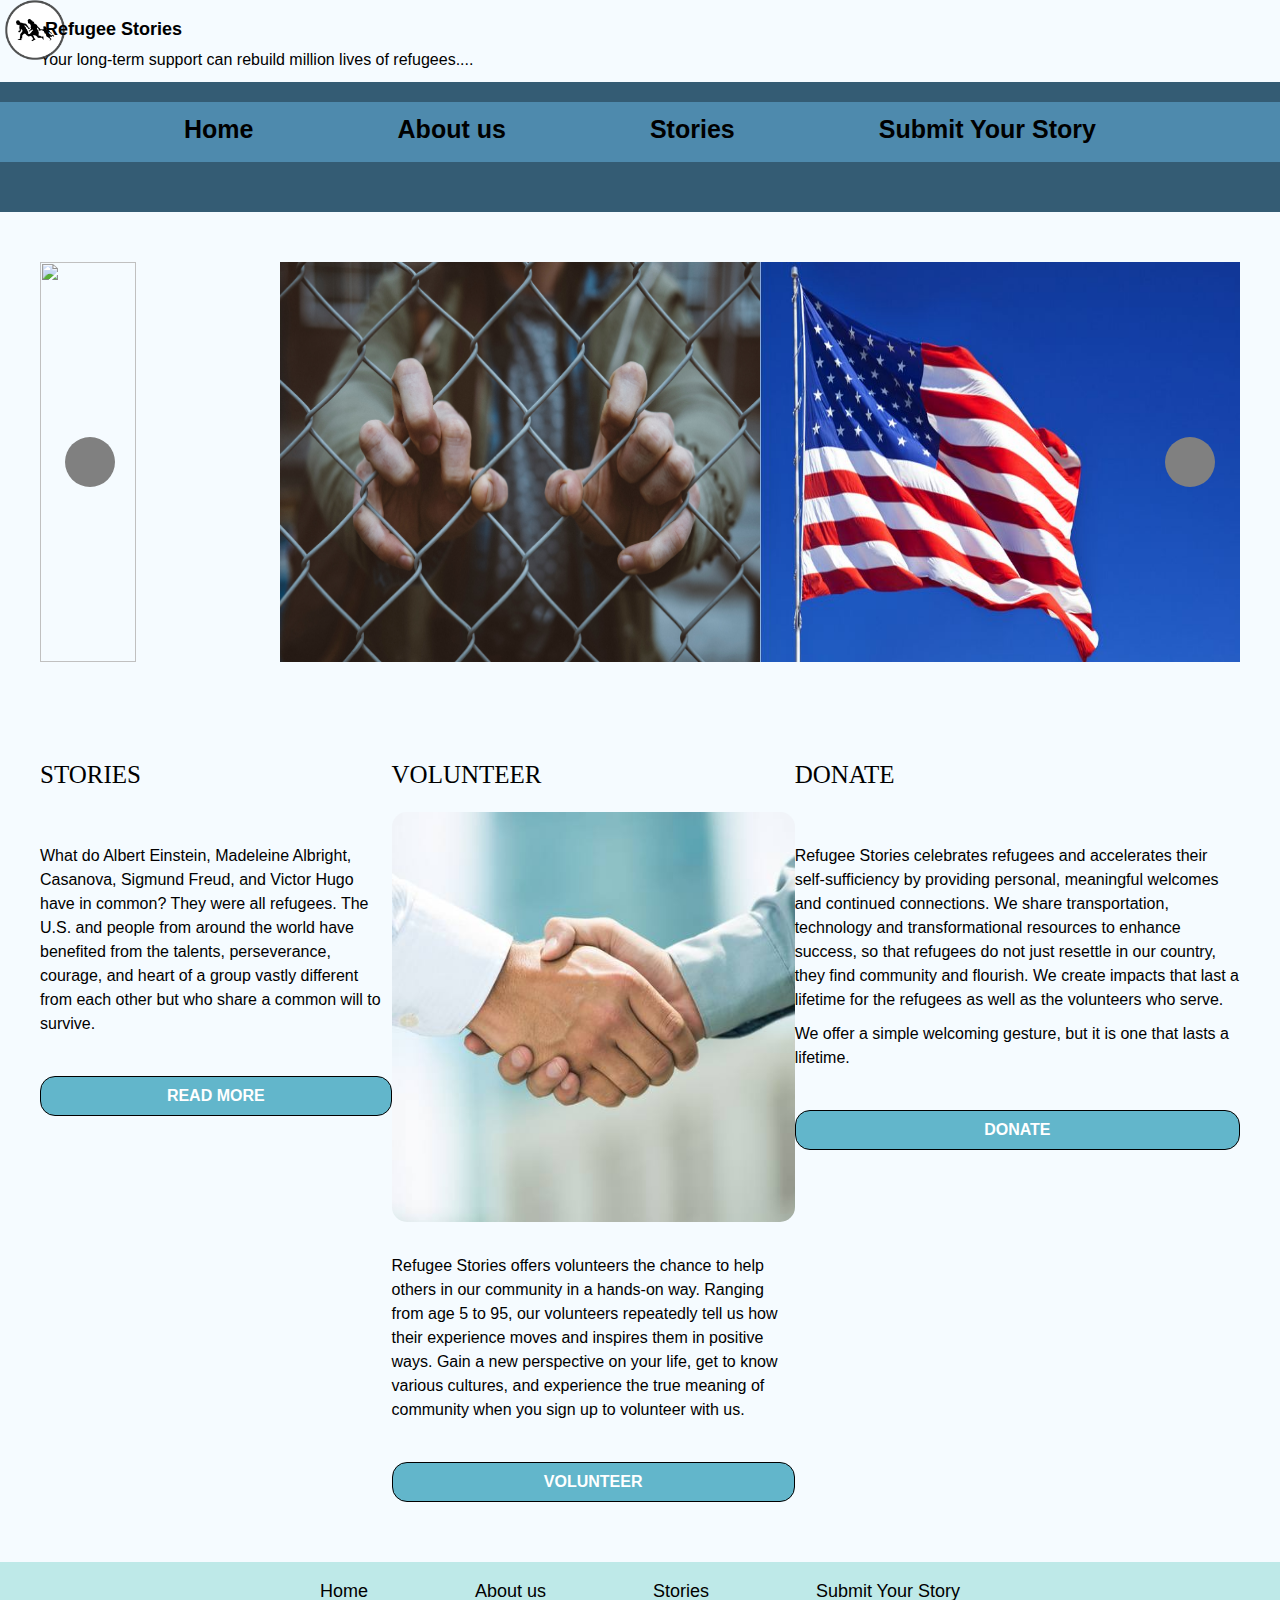
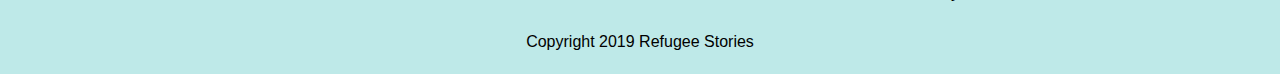
==== commit 3186f141: "Ui clean up" ====
--- a/index.html
+++ b/index.html
@@ -35,14 +35,14 @@
         <div class="left-button"></div>
         <img src="./globe (1).jpg" />
         <img src="./fense (1).jpg" />
-        <img src="/flag.jpg" />
+        <img src="./flag.jpg" />
         <div class="right-button"></div>
     </div> <!--carousel-->
 
     <section class="bottom container">
         <div class="content">
             <h4>STORIES</h4>
-            <img src="/pen.jpg" alt="" class="contentImg">
+            <img src="./pen.jpg" alt="" class="contentImg">
             <p>What do Albert Einstein, Madeleine Albright, Casanova, Sigmund Freud, and Victor Hugo have in common? They were all refugees. The U.S. and people from around the world have benefited from the talents, perseverance, courage, and heart of a group vastly different from each other but who share a common will to survive.</p>
             <button class="buttons">READ MORE</button>
         </div>
@@ -56,7 +56,7 @@
 
         <div class="content">
             <h4>DONATE</h4>
-            <img src="/children (1).jpg" alt="" class="contentImg">
+            <img src="./children (1).jpg" alt="" class="contentImg">
             <p>Refugee Stories celebrates refugees and accelerates their self-sufficiency by providing personal, meaningful welcomes and continued connections. We share transportation, technology and transformational resources to enhance success, so that refugees do not just resettle in our country, they find community and flourish. We create impacts that last a lifetime for the refugees as well as the volunteers who serve.</p>
             <p>We offer a simple welcoming gesture, but it is one that lasts a lifetime.</p>
             <button class="buttons">DONATE</button>
--- a/css/index.css
+++ b/css/index.css
@@ -1,556 +1,559 @@
 .width-100 {
-    width: 100%;
-  }
-  /* http://meyerweb.com/eric/tools/css/reset/ 
+  width: 100%;
+}
+/* http://meyerweb.com/eric/tools/css/reset/ 
      v2.0 | 20110126
      License: none (public domain)
   */
-  html,
-  body,
-  div,
-  span,
-  applet,
-  object,
-  iframe,
-  h1,
-  h2,
-  h3,
-  h4,
-  h5,
-  h6,
-  p,
-  blockquote,
-  pre,
-  a,
-  abbr,
-  acronym,
-  address,
-  big,
-  cite,
-  code,
-  del,
-  dfn,
-  em,
-  img,
-  ins,
-  kbd,
-  q,
-  s,
-  samp,
-  small,
-  strike,
-  strong,
-  sub,
-  sup,
-  tt,
-  var,
-  b,
-  u,
-  i,
-  center,
-  dl,
-  dt,
-  dd,
-  ol,
-  ul,
-  li,
-  fieldset,
-  form,
-  label,
-  legend,
-  table,
-  caption,
-  tbody,
-  tfoot,
-  thead,
-  tr,
-  th,
-  td,
-  article,
-  aside,
-  canvas,
-  details,
-  embed,
-  figure,
-  figcaption,
-  footer,
-  header,
-  hgroup,
-  menu,
-  nav,
-  output,
-  ruby,
-  section,
-  summary,
-  time,
-  mark,
-  audio,
-  video {
-    margin: 0;
-    padding: 0;
-    border: 0;
-    font-size: 100%;
-    font: inherit;
-    vertical-align: baseline;
-  }
-  /* HTML5 display-role reset for older browsers */
-  article,
-  aside,
-  details,
-  figcaption,
-  figure,
-  footer,
-  header,
-  hgroup,
-  menu,
-  nav,
-  section {
-    display: block;
-  }
-  body {
-    line-height: 1;
-  }
-  ol,
-  ul {
-    list-style: none;
-  }
-  blockquote,
-  q {
-    quotes: none;
-  }
-  blockquote:before,
-  blockquote:after,
-  q:before,
-  q:after {
-    content: '';
-    content: none;
-  }
-  table {
-    border-collapse: collapse;
-    border-spacing: 0;
-  }
-  * {
-    box-sizing: border-box;
-  }
-  html {
-    font-size: 62.5%;
-  }
-  html,
-  body {
-    font-family: 'Roboto', sans-serif;
-    background: #F5FBFF;
-  }
-  h1,
-  h2,
-  h3,
-  h4,
-  h5 {
-    font-family: 'Indie Flower', cursive;
-  }
-  h1 {
-    font-size: 3rem;
-  }
-  h2 {
-    font-size: 2.8rem;
-    padding-bottom: 10px;
-  }
-  h4 {
-    font-size: 2.5rem;
-    padding-bottom: 10px;
-  }
-  p {
-    line-height: 1.5;
-    font-size: 1.6rem;
-    padding-bottom: 10px;
-  }
-  img {
-    max-width: 100%;
-    height: auto;
-  }
-  .container {
-    max-width: 1200px;
-    width: 100%;
-    margin: 0 auto;
-  }
+html,
+body,
+div,
+span,
+applet,
+object,
+iframe,
+h1,
+h2,
+h3,
+h4,
+h5,
+h6,
+p,
+blockquote,
+pre,
+a,
+abbr,
+acronym,
+address,
+big,
+cite,
+code,
+del,
+dfn,
+em,
+img,
+ins,
+kbd,
+q,
+s,
+samp,
+small,
+strike,
+strong,
+sub,
+sup,
+tt,
+var,
+b,
+u,
+i,
+center,
+dl,
+dt,
+dd,
+ol,
+ul,
+li,
+fieldset,
+form,
+label,
+legend,
+table,
+caption,
+tbody,
+tfoot,
+thead,
+tr,
+th,
+td,
+article,
+aside,
+canvas,
+details,
+embed,
+figure,
+figcaption,
+footer,
+header,
+hgroup,
+menu,
+nav,
+output,
+ruby,
+section,
+summary,
+time,
+mark,
+audio,
+video {
+  margin: 0;
+  padding: 0;
+  border: 0;
+  font-size: 100%;
+  font: inherit;
+  vertical-align: baseline;
+}
+/* HTML5 display-role reset for older browsers */
+article,
+aside,
+details,
+figcaption,
+figure,
+footer,
+header,
+hgroup,
+menu,
+nav,
+section {
+  display: block;
+}
+body {
+  line-height: 1;
+}
+ol,
+ul {
+  list-style: none;
+}
+blockquote,
+q {
+  quotes: none;
+}
+blockquote:before,
+blockquote:after,
+q:before,
+q:after {
+  content: "";
+  content: none;
+}
+table {
+  border-collapse: collapse;
+  border-spacing: 0;
+}
+* {
+  box-sizing: border-box;
+}
+html {
+  font-size: 62.5%;
+}
+html,
+body {
+  font-family: "Roboto", sans-serif;
+  background: #f5fbff;
+}
+h1,
+h2,
+h3,
+h4,
+h5 {
+  font-family: "Indie Flower", cursive;
+}
+h1 {
+  font-size: 3rem;
+}
+h2 {
+  font-size: 2.8rem;
+  padding-bottom: 10px;
+}
+h4 {
+  font-size: 2.5rem;
+  padding-bottom: 10px;
+}
+p {
+  line-height: 1.5;
+  font-size: 1.6rem;
+  padding-bottom: 10px;
+}
+img {
+  max-width: 100%;
+  height: auto;
+}
+.container {
+  max-width: 1200px;
+  width: 100%;
+  margin: 0 auto;
+}
+header {
+  height: 130px;
+  background: #345c74;
+  padding-top: 20px;
+}
+@media (max-width: 500px) {
   header {
-    height: 130px;
-    background: #345C74;
-    padding-top: 20px;
-  }
-  @media (max-width: 500px) {
-    header {
-      height: 200px;
-    }
+    height: 200px;
+  }
   /* }
   header .main-header {
     display: flex;
     justify-content: space-between;
     align-items: center;
     padding: 0 10%; */
-  }
-  /* @media (max-width: 500px) {
+}
+/* @media (max-width: 500px) {
     header .main-header {
       flex-direction: column;
     }
   } */
-  
-  /* header .main-header h1 {
+
+/* header .main-header h1 {
     line-height: 40px;
     color: white;  */
-    .nav-bar .container .container-left span {
-      cursor: pointer;
-      margin-right: 25%;
-      margin-right: 15%;
-      font-weight: bold;
-      font-size: large;
-      position:relative;
-      top:20px;
-      left:5px;
-      
-    }
-    .nav-bar .container .container-left img {
-      width: auto;
-      height: 6rem;
-      position:absolute;
-      left:5px;
-      top:0px
-    }
-    .nav-bar .container .container-left p{
-      margin-top:30px;
-    }
-  /* header .main-header p {
-    padding-top: 50px;
-    font-size: 1.8rem;
-    color: white; */
-  /* }
-  @media (max-width: 500px) {
-    header .main-header p {
-      display: none;
-    } */
-  
-  /* header .main-header .top-button {
-    display: flex;
+.nav-bar .container .container-left span {
+  cursor: pointer;
+  margin-right: 25%;
+  margin-right: 15%;
+  font-weight: bold;
+  font-size: large;
+  position: relative;
+  top: 20px;
+  left: 5px;
+}
+@media (max-width: 500px) {
+  .nav-bar .container .container-left span {
+    left: 80px;
+  }
+}
+.nav-bar .container .container-left img {
+  width: auto;
+  height: 6rem;
+  position: absolute;
+  left: 5px;
+  top: 0px;
+}
+.nav-bar .container .container-left p {
+  margin-top: 30px;
+}
+@media (max-width: 500px) {
+  .nav-bar .container .container-left p {
+    margin-top: 50px;
+  }
+}
+
+.navigation {
+  height: 60px;
+  /* display: flex; */
+  align-items: center;
+  background: #4e8aad;
+  margin-bottom: px;
+}
+@media (max-width: 500px) {
+  .navigation {
+    height: auto;
+  }
+}
+.navigation .navBar {
+  display: flex;
+  justify-content: space-evenly;
+}
+@media (max-width: 500px) {
+  .navigation .navBar {
     flex-direction: column;
   }
-  header .main-header .top-button button:last-child {
-    margin-top: 10px; */
-  
-  /* header .main-header .top-button .buttons {
-    border-radius: 15px;
-    display: flex;
+}
+.navigation .navBar a {
+  font-size: 2.5rem;
+  text-decoration: none;
+  font-weight: bold;
+  padding: 15px 0;
+  color: black;
+}
+@media (max-width: 500px) {
+  .navigation .navBar a {
+    text-align: center;
+    border-bottom: 2px solid black;
+  }
+  .navigation .navBar a:first-child {
+    border-top: 2px solid black;
+  }
+}
+.navigation .navBar a:hover {
+  color: white;
+  border-top: 4px solid white;
+}
+@media (max-width: 500px) {
+  .navigation .navBar a:hover {
+    border-top: none;
+  }
+  .navigation .navBar a:hover:first-child {
+    border-top: 2px solid black;
+  }
+}
+.navigation .navBar a:visited {
+  text-decoration: none;
+}
+.carousel {
+  width: 100%;
+  display: flex;
+  justify-content: center;
+  align-items: center;
+  flex-direction: row;
+  height: 500px;
+  position: relative;
+  overflow: hidden;
+}
+.carousel .left-button,
+.carousel .right-button {
+  display: flex;
+  justify-content: center;
+  align-items: none;
+  flex-direction: row;
+  padding-top: 5px;
+  color: white;
+  background-color: gray;
+  font-size: 40px;
+  border-radius: 50%;
+  position: absolute;
+  width: 50px;
+  height: 50px;
+  cursor: pointer;
+}
+.carousel .left-button:hover,
+.carousel .right-button:hover {
+  color: gray;
+  background-color: white;
+  border: 2px solid black;
+}
+.carousel .left-button {
+  top: 50%;
+  left: 25px;
+  transform: translate(0, -50%);
+  padding-right: 5px;
+}
+.carousel .right-button {
+  top: 50%;
+  right: 25px;
+  transform: translate(0, -50%);
+  padding-left: 5px;
+}
+.carousel img {
+  height: 400px;
+  width: 40%;
+}
+
+.bottom {
+  display: flex;
+  margin-top: 50px;
+  justify-content: space-between;
+}
+@media (max-width: 500px) {
+  .bottom {
+    flex-direction: column;
     justify-content: center;
-    align-content: center;
-    width: 300px;
-    height: 40px;
-    background-color: #62B6CB;
-    color: white;
-    border: 1px solid black;
-    font-weight: bold;
-    cursor: pointer;
-    font-size: 1.6rem;
-  } */
-  /* @media (max-width: 500px) {
-    header .main-header .top-button .buttons {
-      width: 100%; */
-    
-  /* header .main-header .top-button .buttons:hover {
-    background: white;
-    color: #62B6CB; */
-  
-  .navigation {
-    height: 60px;
-    display: flex;
-    align-items: center;
-    background: #4E8AAD;
-    margin-bottom:px
-  }
-  @media (max-width: 500px) {
-    .navigation {
-      height: auto;
-    }
-  }
-  .navigation .navBar {
-    display: flex;
-    justify-content: space-evenly;
-  }
-  @media (max-width: 500px) {
-    .navigation .navBar {
-      flex-direction: column;
-    }
-  }
-  .navigation .navBar a {
-    font-size: 2.5rem;
-    text-decoration: none;
-    font-weight: bold;
-    padding: 15px 0;
-    color: black;
-  }
-  @media (max-width: 500px) {
-    .navigation .navBar a {
-      text-align: center;
-      border-bottom: 2px solid black;
-    }
-    .navigation .navBar a:first-child {
-      border-top: 2px solid black;
-    }
-  }
-  .navigation .navBar a:hover {
-    color: white;
-    border-top: 4px solid white;
-  }
-  @media (max-width: 500px) {
-    .navigation .navBar a:hover {
-      border-top: none;
-    }
-    .navigation .navBar a:hover:first-child {
-      border-top: 2px solid black;
-    }
-  }
-  .navigation .navBar a:visited {
-    text-decoration: none;
-  }
-  .carousel {
-    width: 100%;
-    display: flex;
-    justify-content: center;
-    align-items: center;
-    flex-direction: row;
-    height: 500px;
-    position: relative;
-    overflow: hidden;
-  }
-  .carousel .left-button,
-  .carousel .right-button {
-    display: flex;
-    justify-content: center;
-    align-items: none;
-    flex-direction: row;
-    padding-top: 4px;
-    color: white;
-    background-color: gray;
-    font-size: 40px;
-    border-radius: 50%;
-    position: absolute;
-    width: 50px;
-    height: 50px;
-    cursor: pointer;
-  }
-  .carousel .left-button:hover,
-  .carousel .right-button:hover {
-    color: gray;
-    background-color: white;
-    border: 2px solid black;
-  }
-  .carousel .left-button {
-    top: 50%;
-    left: 25px;
-    transform: translate(0, -50%);
-    padding-right: 5px;
-  }
-  .carousel .right-button {
-    top: 50%;
-    right: 25px;
-    transform: translate(0, -50%);
-    padding-left: 5px;
-  }
-  .carousel img {
-    height:400px;
-    width:40%;
-  }
-  
-  .bottom {
-    display: flex;
-    margin-top: 50px;
-    justify-content: space-between;
-  }
-  @media (max-width: 500px) {
-    .bottom {
-      flex-direction: column;
-      justify-content: center;
-    }
-  }
+  }
+}
+.bottom .content {
+  /* width: 30%; */
+  margin-bottom: 30px;
+}
+@media (max-width: 500px) {
   .bottom .content {
-    width: 30%;
-    margin-bottom: 30px;
-  }
-  @media (max-width: 500px) {
-    .bottom .content {
-      width: 96%;
-      padding-left: 4%;
-      display: flex;
-      flex-direction: column;
-      justify-content: center;
-    }
-  }
-  .bottom .content img {
-    border-radius: 15px;
-    margin: 15px 0 30px;
-  }
-  .bottom .content .buttons {
-    margin: 20px 0;
-    border-radius: 15px;
-    display: flex;
-    justify-content: center;
-    align-content: center;
-    width: 100%;
-    height: 40px;
-    background-color: #62B6CB;
-    color: white;
-    border: 1px solid black;
-    font-weight: bold;
-    cursor: pointer;
-    font-size: 1.6rem;
-  }
-  @media (max-width: 500px) {
-    .bottom .content .buttons {
-      width: 100%;
-    }
-  }
-  .bottom .content .buttons:hover {
-    background: white;
-    color: #62B6CB;
-  }
-  footer {
-    width: auto;
-    height: auto;
-    background-color: #BEE9E8;
-    display: flex;
-    justify-content: center;
-    align-items: center;
-    flex-direction: column;
-  }
-  footer .bottom-nav {
-    margin-top: 20px;
-    width: 50%;
-    display: flex;
-    justify-content: space-between;
-  }
-  @media (max-width: 500px) {
-    footer .bottom-nav {
-      flex-direction: column;
-      text-align: center;
-    }
-  }
-  footer .bottom-nav a {
-    font-size: 1.8rem;
-    text-decoration: none;
-    color: black;
-  }
-  @media (max-width: 500px) {
-    footer .bottom-nav a {
-      padding: 10px 0;
-    }
-  }
-  footer .bottom-nav a:hover {
-    color: gray;
-  }
-  footer p {
-    text-align: center;
-    margin: 30px 0 10px;
-  }
-  .middle {
-    display: flex;
-    justify-content: center;
-  }
-  .middle .headline {
+    width: 96%;
+    padding-left: 4%;
     display: flex;
     flex-direction: column;
     justify-content: center;
-    margin-bottom: 30px;
-  }
-  .middle .headline p {
+  }
+}
+.bottom .content img {
+  border-radius: 15px;
+  margin: 15px 0 30px;
+}
+.bottom .content .buttons {
+  margin: 30px 0;
+  border-radius: 15px;
+  /* display: flex; */
+  justify-content: center;
+  align-content: center;
+  width: 100%;
+  height: 40px;
+  background-color: #62b6cb;
+  color: white;
+  border: 1px solid black;
+  font-weight: bold;
+  cursor: pointer;
+  font-size: 1.6rem;
+}
+@media (max-width: 500px) {
+  .bottom .content .buttons {
+    width: 100%;
+  }
+}
+.bottom .content .buttons:hover {
+  background: white;
+  color: #62b6cb;
+}
+footer {
+  width: auto;
+  height: auto;
+  background-color: #bee9e8;
+  display: flex;
+  justify-content: center;
+  align-items: center;
+  flex-direction: column;
+}
+footer .bottom-nav {
+  margin-top: 20px;
+  width: 50%;
+  display: flex;
+  justify-content: space-between;
+}
+@media (max-width: 500px) {
+  footer .bottom-nav {
+    flex-direction: column;
     text-align: center;
-    font-family: 'Arimo', sans-serif;
-    font-size: 3rem;
-    font-weight: bold;
-    margin: 150px 0 50px 0;
-  }
+  }
+}
+footer .bottom-nav a {
+  font-size: 1.8rem;
+  text-decoration: none;
+  color: black;
+}
+@media (max-width: 500px) {
+  footer .bottom-nav a {
+    padding: 10px 0;
+  }
+}
+footer .bottom-nav a:hover {
+  color: gray;
+}
+footer p {
+  text-align: center;
+  margin: 30px 0 10px;
+}
+
+
+.middle {
+  display: flex;
+  justify-content: center;
+}
+.middle .headline {
+  display: flex;
+  flex-direction: column;
+  justify-content: center;
+  margin-bottom: 30px;
+}
+.middle .headline p {
+  text-align: center;
+  font-family: "Arimo", sans-serif;
+  font-size: 3rem;
+  font-weight: bold;
+  margin: 150px 0 50px 0;
+}
+.middle .headline .work {
+  border-radius: 50px;
+  width: 200px;
+  height: 50px;
+  background-color: #eeeeee;
+  color: #051da6;
+  border: 1px solid black;
+  font-weight: bold;
+  cursor: pointer;
+  font-size: 2rem;
+  font-family: "Lato", sans-serif;
+  align-self: center;
+}
+@media (max-width: 500px) {
   .middle .headline .work {
-    border-radius: 50px;
-    width: 200px;
-    height: 50px;
-    background-color: #eeeeee;
-    color: #051da6;
-    border: 1px solid black;
-    font-weight: bold;
-    cursor: pointer;
-    font-size: 2rem;
-    font-family: 'Lato', sans-serif;
-    align-self: center;
-  }
-  @media (max-width: 500px) {
-    .middle .headline .work {
-      width: 100%;
-    }
-  }
-  .middle .headline .work:hover {
-    background: #051da6;
-    color: #eeeeee;
-  }
-  .meet-team {
-    text-align: center;
-    margin: 250px 0 100px 0;
-    font-size: 5rem;
-    font-family: 'Arimo', sans-serif;
-  }
+    width: 100%;
+  }
+}
+.middle .headline .work:hover {
+  background: #051da6;
+  color: #eeeeee;
+}
+.meet-team {
+  text-align: center;
+  margin: 250px 0 100px 0;
+  font-size: 5rem;
+  font-family: "Arimo", sans-serif;
+}
+@media (max-width: 500px){
+  .meet-team{
+    margin: 100px 0
+  }
+}
+.team {
+  display: flex;
+  flex-wrap: wrap;
+  justify-content: center;
+  /* height: 100%; */
+  margin-left: 160px;
+
+}
+@media (max-width: 500px) {
   .team {
-    display: flex;
-    flex-wrap: wrap;
     justify-content: center;
-    height: 100%;
-    margin-bottom: 160px;
-  }
-  .team .member-card {
-    text-decoration: none;
-    z-index: 99;
-    width: 352px;
-    height: 412px;
-    margin: 20px;
-  }
-  /* .team .member-card .member-card,
+    margin-left: auto;
+    flex-direction: column;
+  }
+}
+.team .member-card {
+  text-decoration: none;
+  /* z-index: 99; */
+  width: 352px;
+  height: 412px;
+  margin: 20px;
+}
+/* .team .member-card .member-card,
   .team .member-card .axx {
     width: 352px;
     height: 412px;
     display: inline-block; */
-  /* }
+/* }
   .team .member-card .axx {
     background-image: url('../assets/patern.png');
     position: absolute;
     background-size: 100%;
     cursor: pointer; */
-  
-  /* .team .member-card .axx:hover {
+
+/* .team .member-card .axx:hover {
     opacity: 0; */
-  
-  .team .member-card .member-info {
-    position: relative;
-    text-align: center;
-    height: 100%;
-    width: auto;
-    height: auto;
-    display: flex;
-    flex-direction: column;
-    align-items: flex-start;
-    padding-left: 20px;
-  }
-  .team .member-card .member-info .name {
-    font-size: 2.1rem;
-    font-weight: bold;
-    color: #051da6;
-    font-family: 'Source Sans Pro', sans-serif;
-    margin-top:50px;
-  }
-  .team .member-card .member-info .position {
-    font-family: 'Source Sans Pro', sans-serif;
-    color: black;
-    font-size: 1.8rem;
-    font-weight: bold;
-  }
-  .team .teammate .img {
-    height: 200px;
-  }
-  .team .teammate .img img {
-    width: 200px;
-    border-radius: 50%;
-  }
-  +
+.team .member-card .member-info {
+  position: relative;
+  text-align: center;
+  /* height: 100%; */
+  width: auto;
+  height: auto;
+  display: flex;
+  flex-direction: column;
+  align-items: flex-start;
+  /* padding-left: 20px; */
+
+}
+.team .member-card .member-info .name {
+  font-size: 2.1rem;
+  font-weight: bold;
+  color: #051da6;
+  font-family: "Source Sans Pro", sans-serif;
+  margin-top: 50px;
+  /* margin-right: 300px; */
+  justify-content: left;
+  align-content: flex-end;
+}
+@media (max-width: 500px){
+  .team .member-card .member-info .name{
+    margin-top:auto;
+    margin-left: 50px;
+
+  }
+}
+.team .member-card .member-info .position {
+  font-family: "Source Sans Pro", sans-serif;
+  color: black;
+  font-size: 1.8rem;
+  font-weight: bold;
+  margin-left: 1px;
+}
+@media (max-width: 500px){
+  .team .member-card .member-info .position{
+    margin-left: 50px;
+
+  }
+
+}
+.team .teammate .img img {
+  width: 200px;
+  border-radius: 50%;
+  height: 250px;
+  margin-top: auto;
+}